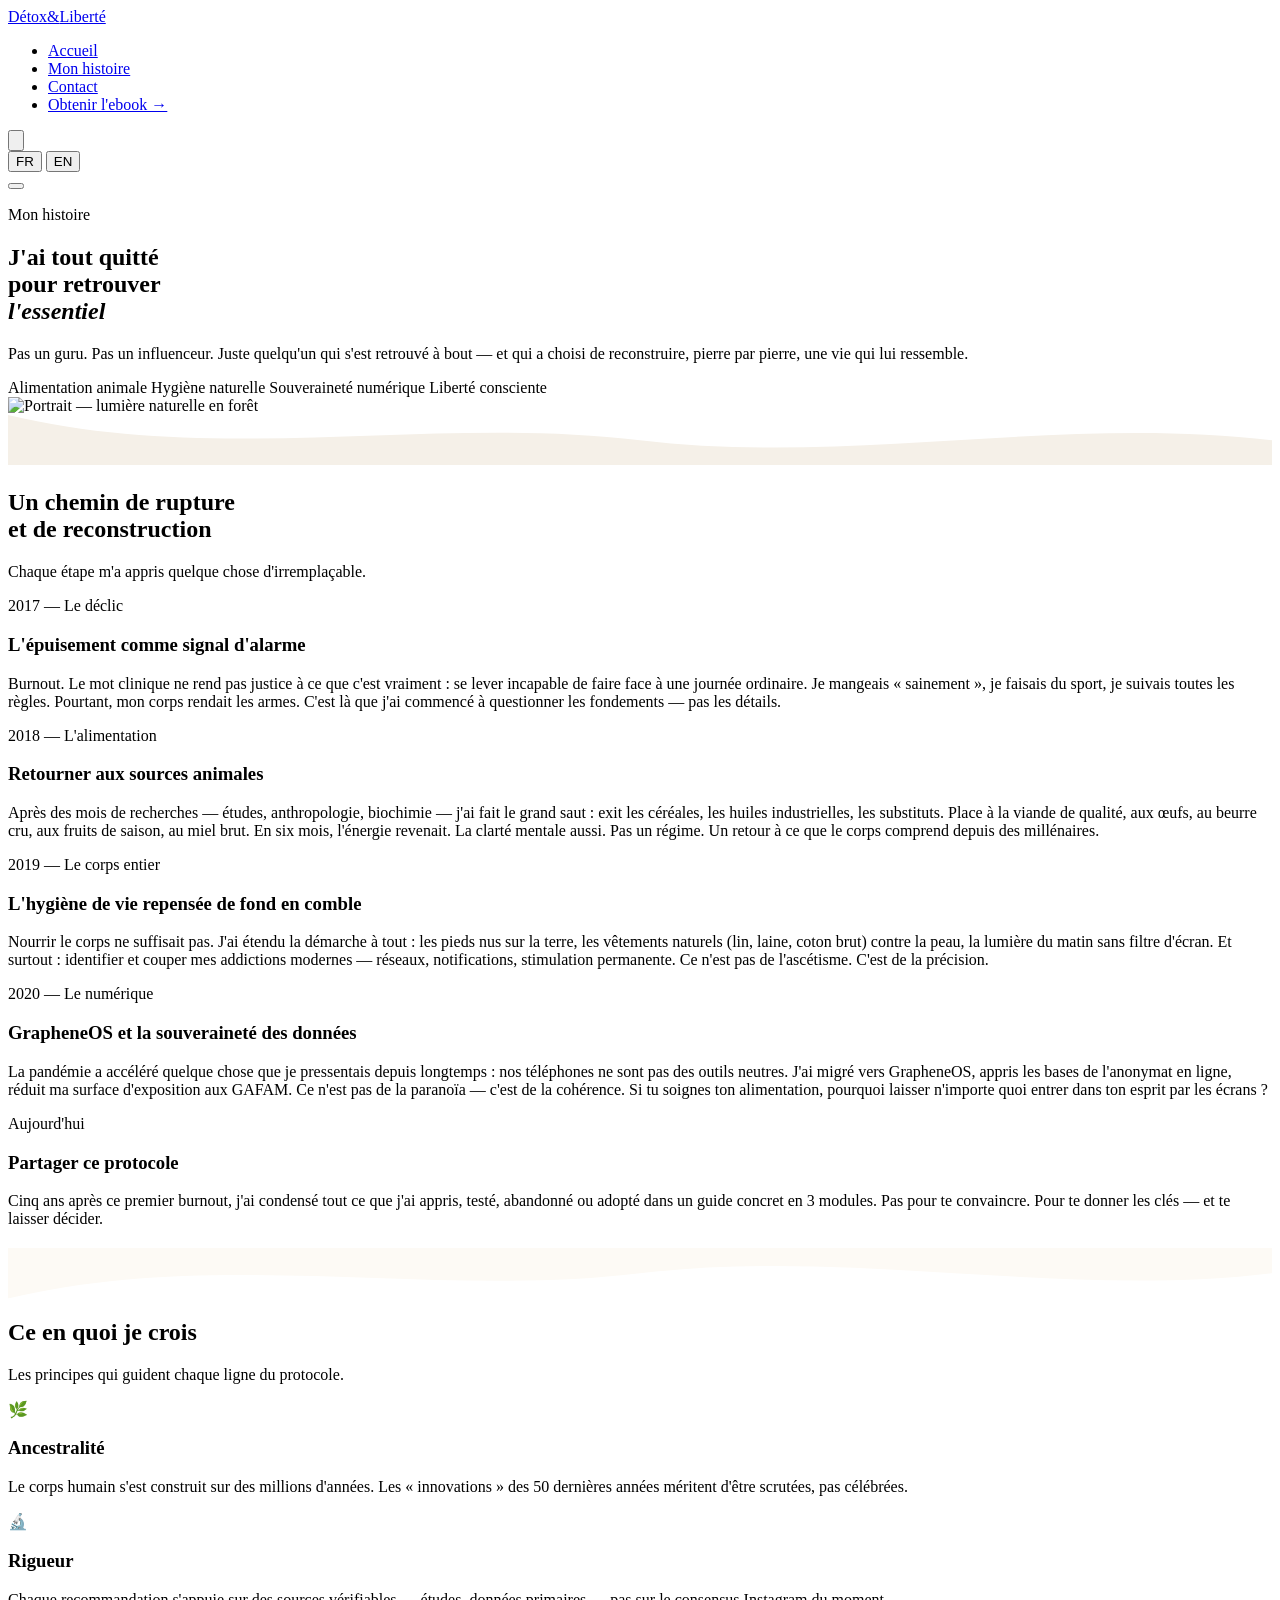
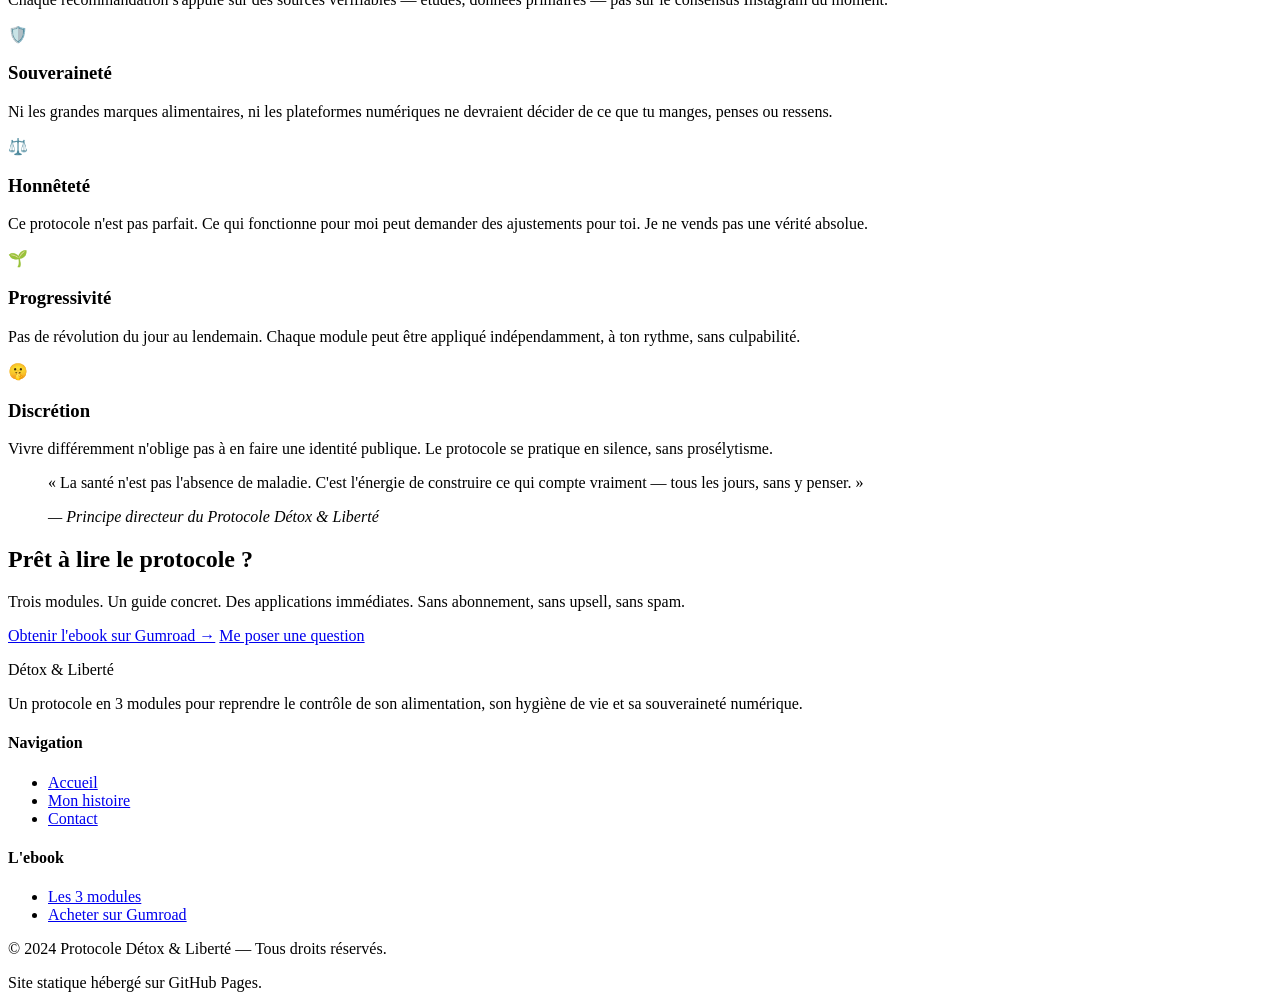
==== about.html @ c4ff533c "Add files via upload" ====
<!DOCTYPE html>
<html lang="fr" data-theme="light">
<head>
  <meta charset="UTF-8" />
  <meta name="viewport" content="width=device-width, initial-scale=1.0" />
  <meta name="description" content="Découvrez mon parcours — de l'épuisement moderne à la liberté naturelle." />
  <title>Mon histoire — Protocole Détox & Liberté</title>
  <link rel="stylesheet" href="css/style.css" />
  <link rel="stylesheet" href="css/about.css" />
  <!-- Prevent flash of wrong theme -->
  <script>
    (function(){
      var t = localStorage.getItem('pdl-theme');
      if (t) document.documentElement.setAttribute('data-theme', t);
    })();
  </script>
</head>
<body>

  <header>
    <nav class="nav" aria-label="Navigation principale">
      <div class="nav__inner">

        <a href="index.html" class="nav__logo">Détox<span>&</span>Liberté</a>

        <ul class="nav__links" role="list">
          <li><a href="index.html" data-fr="Accueil" data-en="Home">Accueil</a></li>
          <li><a href="about.html" class="active" data-fr="Mon histoire" data-en="My story">Mon histoire</a></li>
          <li><a href="contact.html" data-fr="Contact" data-en="Contact">Contact</a></li>
          <li><a href="https://gumroad.com" class="nav__cta" target="_blank" rel="noopener"
                 data-fr="Obtenir l'ebook →" data-en="Get the ebook →">Obtenir l'ebook →</a></li>
        </ul>

        <div class="nav__controls">
          <!-- Theme toggle -->
          <button class="theme-toggle" id="theme-toggle"
                  aria-label="Passer en mode sombre"
                  data-fr-label="Passer en mode sombre" data-en-label="Switch to dark mode">
            <!-- Soleil (affiché en light mode → clic = passer en dark) -->
            <svg class="icon-moon" viewBox="0 0 24 24" fill="none" stroke="currentColor" stroke-width="2" aria-hidden="true">
              <path d="M21 12.79A9 9 0 1 1 11.21 3 7 7 0 0 0 21 12.79z"/>
            </svg>
            <!-- Lune (affiché en dark mode → clic = passer en light) -->
            <svg class="icon-sun" style="display:none" viewBox="0 0 24 24" fill="none" stroke="currentColor" stroke-width="2" aria-hidden="true">
              <circle cx="12" cy="12" r="5"/>
              <line x1="12" y1="1" x2="12" y2="3"/><line x1="12" y1="21" x2="12" y2="23"/>
              <line x1="4.22" y1="4.22" x2="5.64" y2="5.64"/><line x1="18.36" y1="18.36" x2="19.78" y2="19.78"/>
              <line x1="1" y1="12" x2="3" y2="12"/><line x1="21" y1="12" x2="23" y2="12"/>
              <line x1="4.22" y1="19.78" x2="5.64" y2="18.36"/><line x1="18.36" y1="5.64" x2="19.78" y2="4.22"/>
            </svg>
          </button>

          <!-- Lang switcher -->
          <div class="lang-toggle" id="lang-toggle" role="group" aria-label="Langue / Language">
            <button data-lang="fr" class="active">FR</button>
            <button data-lang="en">EN</button>
          </div>

          <!-- Burger -->
          <button class="nav__burger" aria-label="Ouvrir le menu" aria-expanded="false">
            <span></span><span></span><span></span>
          </button>
        </div>

      </div>
    </nav>
  </header>

  <main>

    <!-- HERO -->
    <section class="about-hero">
      <div class="about-hero__inner">
        <div class="about-hero__text">
          <p class="about-hero__eyebrow" data-fr="Mon histoire" data-en="My story">Mon histoire</p>
          <h1 class="about-hero__title">
            <span data-fr="J'ai tout quitté<br>pour retrouver<br><em>l'essentiel</em>"
                  data-en="I left everything<br>to rediscover<br><em>what matters</em>">
              J'ai tout quitté<br>pour retrouver<br><em>l'essentiel</em>
            </span>
          </h1>
          <p class="about-hero__intro"
             data-fr="Pas un guru. Pas un influenceur. Juste quelqu'un qui s'est retrouvé à bout — et qui a choisi de reconstruire, pierre par pierre, une vie qui lui ressemble."
             data-en="Not a guru. Not an influencer. Just someone who hit a wall — and chose to rebuild, piece by piece, a life that actually fits.">
            Pas un guru. Pas un influenceur. Juste quelqu'un qui s'est retrouvé à bout — et qui a choisi de reconstruire, pierre par pierre, une vie qui lui ressemble.
          </p>
          <div class="about-hero__badges">
            <span class="badge" data-fr="Alimentation animale" data-en="Animal-based diet">Alimentation animale</span>
            <span class="badge" data-fr="Hygiène naturelle" data-en="Natural hygiene">Hygiène naturelle</span>
            <span class="badge badge--terre" data-fr="Souveraineté numérique" data-en="Digital sovereignty">Souveraineté numérique</span>
            <span class="badge badge--terre" data-fr="Liberté consciente" data-en="Conscious freedom">Liberté consciente</span>
          </div>
        </div>
        <div class="about-hero__portrait-wrap">
          <div class="about-hero__portrait-bg" aria-hidden="true"></div>
          <img class="about-hero__portrait"
               src="https://images.unsplash.com/photo-1542393545-10f5b85e14fc?w=680&q=80&fit=crop"
               alt="Portrait — lumière naturelle en forêt" loading="eager" />
        </div>
      </div>
    </section>

    <div class="wave-divider" aria-hidden="true">
      <svg viewBox="0 0 1200 48" preserveAspectRatio="none" xmlns="http://www.w3.org/2000/svg">
        <path d="M0,0 C200,48 400,0 600,24 C800,48 1000,0 1200,24 L1200,48 L0,48 Z" fill="#F5F0E8"/>
      </svg>
    </div>

    <!-- TIMELINE -->
    <section class="section about-story">
      <div class="container">
        <div class="about-story__header">
          <h2 data-fr="Un chemin de rupture<br>et de reconstruction" data-en="A path of breaking down<br>and rebuilding">Un chemin de rupture<br>et de reconstruction</h2>
          <p data-fr="Chaque étape m'a appris quelque chose d'irremplaçable." data-en="Every step taught me something irreplaceable.">Chaque étape m'a appris quelque chose d'irremplaçable.</p>
        </div>
        <div class="timeline">

          <article class="timeline__item">
            <div class="timeline__dot"></div>
            <p class="timeline__year" data-fr="2017 — Le déclic" data-en="2017 — The wake-up call">2017 — Le déclic</p>
            <h3 class="timeline__title" data-fr="L'épuisement comme signal d'alarme" data-en="Exhaustion as a warning signal">L'épuisement comme signal d'alarme</h3>
            <p class="timeline__text"
               data-fr="Burnout. Le mot clinique ne rend pas justice à ce que c'est vraiment : se lever incapable de faire face à une journée ordinaire. Je mangeais « sainement », je faisais du sport, je suivais toutes les règles. Pourtant, mon corps rendait les armes. C'est là que j'ai commencé à questionner les fondements — pas les détails."
               data-en="Burnout. The clinical word doesn't capture what it really is: waking up unable to face an ordinary day. I was eating 'healthily', exercising, following all the rules. Yet my body was giving up. That's when I started questioning the foundations — not the details.">
              Burnout. Le mot clinique ne rend pas justice à ce que c'est vraiment : se lever incapable de faire face à une journée ordinaire. Je mangeais « sainement », je faisais du sport, je suivais toutes les règles. Pourtant, mon corps rendait les armes. C'est là que j'ai commencé à questionner les fondements — pas les détails.
            </p>
          </article>

          <article class="timeline__item">
            <div class="timeline__dot"></div>
            <p class="timeline__year" data-fr="2018 — L'alimentation" data-en="2018 — Food">2018 — L'alimentation</p>
            <h3 class="timeline__title" data-fr="Retourner aux sources animales" data-en="Back to animal-based eating">Retourner aux sources animales</h3>
            <p class="timeline__text"
               data-fr="Après des mois de recherches — études, anthropologie, biochimie — j'ai fait le grand saut : exit les céréales, les huiles industrielles, les substituts. Place à la viande de qualité, aux œufs, au beurre cru, aux fruits de saison, au miel brut. En six mois, l'énergie revenait. La clarté mentale aussi. Pas un régime. Un retour à ce que le corps comprend depuis des millénaires."
               data-en="After months of research — studies, anthropology, biochemistry — I took the plunge: out went grains, industrial oils, and substitutes. In came quality meat, eggs, raw butter, seasonal fruit, and raw honey. Within six months, energy returned. Mental clarity too. Not a diet. A return to what the body has understood for millennia.">
              Après des mois de recherches — études, anthropologie, biochimie — j'ai fait le grand saut : exit les céréales, les huiles industrielles, les substituts. Place à la viande de qualité, aux œufs, au beurre cru, aux fruits de saison, au miel brut. En six mois, l'énergie revenait. La clarté mentale aussi. Pas un régime. Un retour à ce que le corps comprend depuis des millénaires.
            </p>
          </article>

          <article class="timeline__item">
            <div class="timeline__dot"></div>
            <p class="timeline__year" data-fr="2019 — Le corps entier" data-en="2019 — The whole body">2019 — Le corps entier</p>
            <h3 class="timeline__title" data-fr="L'hygiène de vie repensée de fond en comble" data-en="Lifestyle hygiene redesigned from scratch">L'hygiène de vie repensée de fond en comble</h3>
            <p class="timeline__text"
               data-fr="Nourrir le corps ne suffisait pas. J'ai étendu la démarche à tout : les pieds nus sur la terre, les vêtements naturels (lin, laine, coton brut) contre la peau, la lumière du matin sans filtre d'écran. Et surtout : identifier et couper mes addictions modernes — réseaux, notifications, stimulation permanente. Ce n'est pas de l'ascétisme. C'est de la précision."
               data-en="Feeding the body wasn't enough. I extended the approach to everything: bare feet on the earth, natural fabrics (linen, wool, raw cotton) against the skin, morning light without a screen filter. And above all: identifying and cutting my modern addictions — social media, notifications, constant stimulation. This isn't asceticism. It's precision.">
              Nourrir le corps ne suffisait pas. J'ai étendu la démarche à tout : les pieds nus sur la terre, les vêtements naturels (lin, laine, coton brut) contre la peau, la lumière du matin sans filtre d'écran. Et surtout : identifier et couper mes addictions modernes — réseaux, notifications, stimulation permanente. Ce n'est pas de l'ascétisme. C'est de la précision.
            </p>
          </article>

          <article class="timeline__item">
            <div class="timeline__dot"></div>
            <p class="timeline__year" data-fr="2020 — Le numérique" data-en="2020 — The digital">2020 — Le numérique</p>
            <h3 class="timeline__title" data-fr="GrapheneOS et la souveraineté des données" data-en="GrapheneOS and data sovereignty">GrapheneOS et la souveraineté des données</h3>
            <p class="timeline__text"
               data-fr="La pandémie a accéléré quelque chose que je pressentais depuis longtemps : nos téléphones ne sont pas des outils neutres. J'ai migré vers GrapheneOS, appris les bases de l'anonymat en ligne, réduit ma surface d'exposition aux GAFAM. Ce n'est pas de la paranoïa — c'est de la cohérence. Si tu soignes ton alimentation, pourquoi laisser n'importe quoi entrer dans ton esprit par les écrans ?"
               data-en="The pandemic accelerated something I'd sensed for a long time: our phones are not neutral tools. I migrated to GrapheneOS, learned the basics of online anonymity, and reduced my exposure to Big Tech. This isn't paranoia — it's consistency. If you care about what you eat, why let anything into your mind through screens?">
              La pandémie a accéléré quelque chose que je pressentais depuis longtemps : nos téléphones ne sont pas des outils neutres. J'ai migré vers GrapheneOS, appris les bases de l'anonymat en ligne, réduit ma surface d'exposition aux GAFAM. Ce n'est pas de la paranoïa — c'est de la cohérence. Si tu soignes ton alimentation, pourquoi laisser n'importe quoi entrer dans ton esprit par les écrans ?
            </p>
          </article>

          <article class="timeline__item">
            <div class="timeline__dot timeline__dot--filled"></div>
            <p class="timeline__year" data-fr="Aujourd'hui" data-en="Today">Aujourd'hui</p>
            <h3 class="timeline__title" data-fr="Partager ce protocole" data-en="Sharing the protocol">Partager ce protocole</h3>
            <p class="timeline__text"
               data-fr="Cinq ans après ce premier burnout, j'ai condensé tout ce que j'ai appris, testé, abandonné ou adopté dans un guide concret en 3 modules. Pas pour te convaincre. Pour te donner les clés — et te laisser décider."
               data-en="Five years after that first burnout, I've condensed everything I've learned, tested, dropped or adopted into a concrete 3-module guide. Not to convince you. To give you the keys — and let you decide.">
              Cinq ans après ce premier burnout, j'ai condensé tout ce que j'ai appris, testé, abandonné ou adopté dans un guide concret en 3 modules. Pas pour te convaincre. Pour te donner les clés — et te laisser décider.
            </p>
          </article>

        </div>
      </div>
    </section>

    <div class="wave-divider" aria-hidden="true" style="transform:scaleY(-1)">
      <svg viewBox="0 0 1200 48" preserveAspectRatio="none" xmlns="http://www.w3.org/2000/svg">
        <path d="M0,0 C200,48 400,0 600,24 C800,48 1000,0 1200,24 L1200,48 L0,48 Z" fill="#FDFAF5"/>
      </svg>
    </div>

    <!-- VALEURS -->
    <section class="section about-values">
      <div class="container">
        <div class="about-values__header">
          <h2 data-fr="Ce en quoi je crois" data-en="What I believe in">Ce en quoi je crois</h2>
          <p data-fr="Les principes qui guident chaque ligne du protocole." data-en="The principles behind every line of the protocol.">Les principes qui guident chaque ligne du protocole.</p>
        </div>
        <div class="values-grid">
          <article class="value-card">
            <span class="value-card__icon" aria-hidden="true">🌿</span>
            <h3 class="value-card__title" data-fr="Ancestralité" data-en="Ancestral roots">Ancestralité</h3>
            <p class="value-card__text" data-fr="Le corps humain s'est construit sur des millions d'années. Les « innovations » des 50 dernières années méritent d'être scrutées, pas célébrées." data-en="The human body was built over millions of years. The 'innovations' of the last 50 deserve scrutiny, not celebration.">Le corps humain s'est construit sur des millions d'années. Les « innovations » des 50 dernières années méritent d'être scrutées, pas célébrées.</p>
          </article>
          <article class="value-card">
            <span class="value-card__icon" aria-hidden="true">🔬</span>
            <h3 class="value-card__title" data-fr="Rigueur" data-en="Rigour">Rigueur</h3>
            <p class="value-card__text" data-fr="Chaque recommandation s'appuie sur des sources vérifiables — études, données primaires — pas sur le consensus Instagram du moment." data-en="Every recommendation is backed by verifiable sources — studies, primary data — not the current Instagram consensus.">Chaque recommandation s'appuie sur des sources vérifiables — études, données primaires — pas sur le consensus Instagram du moment.</p>
          </article>
          <article class="value-card">
            <span class="value-card__icon" aria-hidden="true">🛡️</span>
            <h3 class="value-card__title" data-fr="Souveraineté" data-en="Sovereignty">Souveraineté</h3>
            <p class="value-card__text" data-fr="Ni les grandes marques alimentaires, ni les plateformes numériques ne devraient décider de ce que tu manges, penses ou ressens." data-en="Neither food corporations nor digital platforms should decide what you eat, think, or feel.">Ni les grandes marques alimentaires, ni les plateformes numériques ne devraient décider de ce que tu manges, penses ou ressens.</p>
          </article>
          <article class="value-card">
            <span class="value-card__icon" aria-hidden="true">⚖️</span>
            <h3 class="value-card__title" data-fr="Honnêteté" data-en="Honesty">Honnêteté</h3>
            <p class="value-card__text" data-fr="Ce protocole n'est pas parfait. Ce qui fonctionne pour moi peut demander des ajustements pour toi. Je ne vends pas une vérité absolue." data-en="This protocol isn't perfect. What works for me may need adjustment for you. I'm not selling absolute truth.">Ce protocole n'est pas parfait. Ce qui fonctionne pour moi peut demander des ajustements pour toi. Je ne vends pas une vérité absolue.</p>
          </article>
          <article class="value-card">
            <span class="value-card__icon" aria-hidden="true">🌱</span>
            <h3 class="value-card__title" data-fr="Progressivité" data-en="Gradualness">Progressivité</h3>
            <p class="value-card__text" data-fr="Pas de révolution du jour au lendemain. Chaque module peut être appliqué indépendamment, à ton rythme, sans culpabilité." data-en="No overnight revolution. Each module can be applied independently, at your own pace, without guilt.">Pas de révolution du jour au lendemain. Chaque module peut être appliqué indépendamment, à ton rythme, sans culpabilité.</p>
          </article>
          <article class="value-card">
            <span class="value-card__icon" aria-hidden="true">🤫</span>
            <h3 class="value-card__title" data-fr="Discrétion" data-en="Discretion">Discrétion</h3>
            <p class="value-card__text" data-fr="Vivre différemment n'oblige pas à en faire une identité publique. Le protocole se pratique en silence, sans prosélytisme." data-en="Living differently doesn't require making it a public identity. The protocol is practised quietly, without proselytising.">Vivre différemment n'oblige pas à en faire une identité publique. Le protocole se pratique en silence, sans prosélytisme.</p>
          </article>
        </div>
      </div>
    </section>

    <!-- CITATION -->
    <section class="about-quote" aria-label="Citation">
      <blockquote>
        <p data-fr="« La santé n'est pas l'absence de maladie. C'est l'énergie de construire ce qui compte vraiment — tous les jours, sans y penser. »"
           data-en="&ldquo;Health is not the absence of disease. It is the energy to build what truly matters — every day, without having to think about it.&rdquo;">
          « La santé n'est pas l'absence de maladie. C'est l'énergie de construire ce qui compte vraiment — tous les jours, sans y penser. »
        </p>
        <cite data-fr="— Principe directeur du Protocole Détox &amp; Liberté"
              data-en="— Guiding principle of the Détox &amp; Liberté Protocol">
          — Principe directeur du Protocole Détox &amp; Liberté
        </cite>
      </blockquote>
    </section>

    <!-- CTA -->
    <section class="section about-cta">
      <div class="container">
        <h2 data-fr="Prêt à lire le protocole&nbsp;?" data-en="Ready to read the protocol?">Prêt à lire le protocole&nbsp;?</h2>
        <p data-fr="Trois modules. Un guide concret. Des applications immédiates. Sans abonnement, sans upsell, sans spam."
           data-en="Three modules. A concrete guide. Immediate applications. No subscription, no upsell, no spam.">
          Trois modules. Un guide concret. Des applications immédiates. Sans abonnement, sans upsell, sans spam.
        </p>
        <div class="about-cta__btns">
          <a href="https://gumroad.com" class="btn btn--primary" target="_blank" rel="noopener"
             data-fr="Obtenir l'ebook sur Gumroad →" data-en="Get the ebook on Gumroad →">Obtenir l'ebook sur Gumroad →</a>
          <a href="contact.html" class="btn btn--secondary"
             data-fr="Me poser une question" data-en="Ask me a question">Me poser une question</a>
        </div>
      </div>
    </section>

  </main>

  <footer class="footer" aria-label="Pied de page">
    <div class="footer__inner">
      <div>
        <p class="footer__logo">Détox &amp; Liberté</p>
        <p class="footer__tagline"
           data-fr="Un protocole en 3 modules pour reprendre le contrôle de son alimentation, son hygiène de vie et sa souveraineté numérique."
           data-en="A 3-module protocol to take back control of your diet, lifestyle, and digital sovereignty.">
          Un protocole en 3 modules pour reprendre le contrôle de son alimentation, son hygiène de vie et sa souveraineté numérique.
        </p>
      </div>
      <div class="footer__col">
        <h4 data-fr="Navigation" data-en="Navigation">Navigation</h4>
        <ul>
          <li><a href="index.html" data-fr="Accueil" data-en="Home">Accueil</a></li>
          <li><a href="about.html" data-fr="Mon histoire" data-en="My story">Mon histoire</a></li>
          <li><a href="contact.html" data-fr="Contact" data-en="Contact">Contact</a></li>
        </ul>
      </div>
      <div class="footer__col">
        <h4 data-fr="L'ebook" data-en="The ebook">L'ebook</h4>
        <ul>
          <li><a href="index.html#modules" data-fr="Les 3 modules" data-en="The 3 modules">Les 3 modules</a></li>
          <li><a href="https://gumroad.com" target="_blank" rel="noopener"
                 data-fr="Acheter sur Gumroad" data-en="Buy on Gumroad">Acheter sur Gumroad</a></li>
        </ul>
      </div>
    </div>
    <div class="footer__bottom">
      <p data-fr="© 2024 Protocole Détox &amp; Liberté — Tous droits réservés."
         data-en="© 2024 Protocole Détox &amp; Liberté — All rights reserved.">
        © 2024 Protocole Détox &amp; Liberté — Tous droits réservés.
      </p>
      <p data-fr="Site statique hébergé sur GitHub Pages." data-en="Static site hosted on GitHub Pages.">Site statique hébergé sur GitHub Pages.</p>
    </div>
  </footer>

  <script src="js/main.js"></script>
</body>
</html>
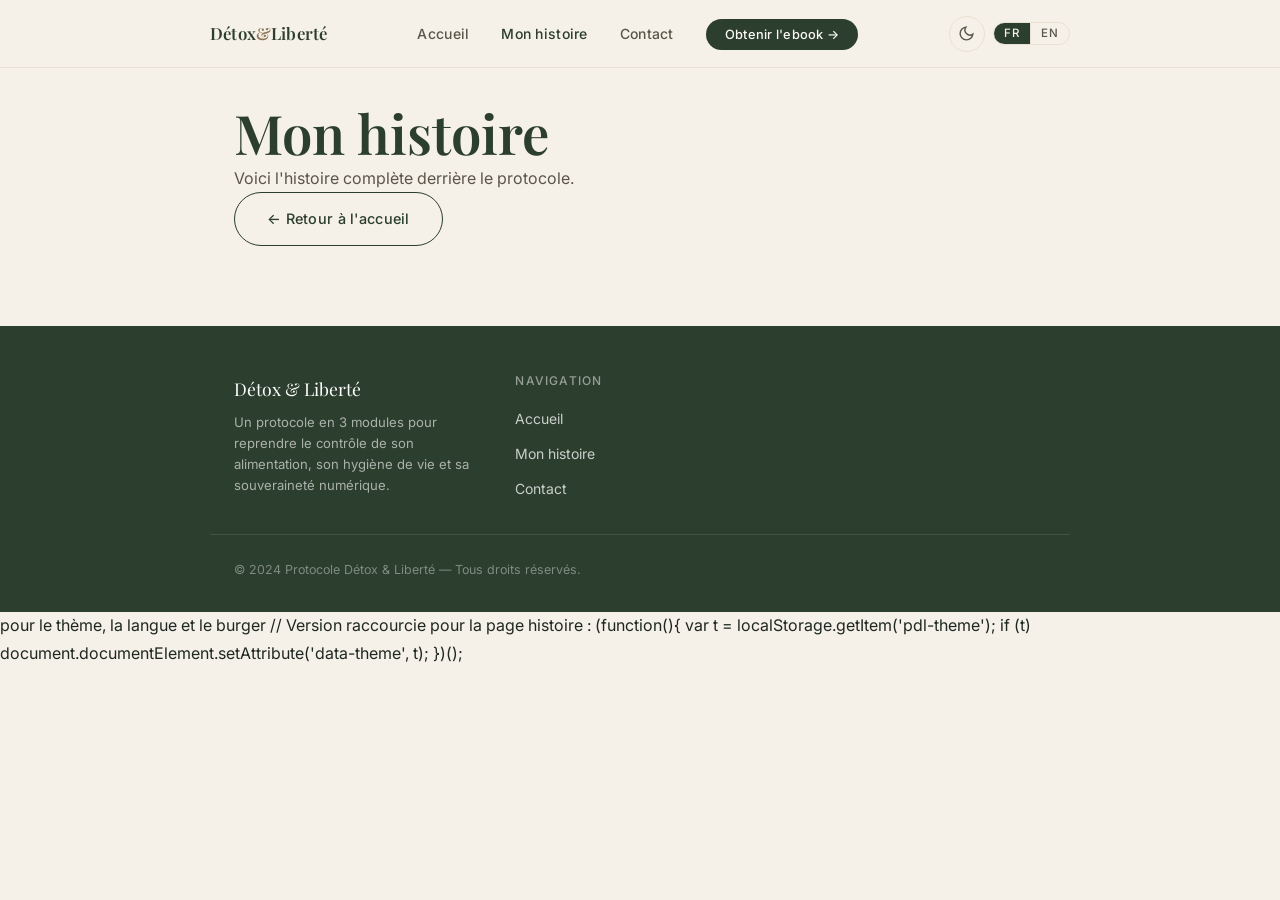
==== commit 876a4dd8: "about.html" ====
--- a/about.html
+++ b/about.html
@@ -3,265 +3,68 @@
 <head>
   <meta charset="UTF-8" />
   <meta name="viewport" content="width=device-width, initial-scale=1.0" />
-  <meta name="description" content="Découvrez mon parcours — de l'épuisement moderne à la liberté naturelle." />
+  <meta name="description" content="L'histoire personnelle derrière le protocole Détox & Liberté." />
   <title>Mon histoire — Protocole Détox & Liberté</title>
-  <link rel="stylesheet" href="css/style.css" />
-  <link rel="stylesheet" href="css/about.css" />
-  <!-- Prevent flash of wrong theme -->
-  <script>
-    (function(){
-      var t = localStorage.getItem('pdl-theme');
-      if (t) document.documentElement.setAttribute('data-theme', t);
-    })();
-  </script>
+  <link rel="stylesheet" href="style.css" />
 </head>
 <body>
-
   <header>
     <nav class="nav" aria-label="Navigation principale">
       <div class="nav__inner">
-
         <a href="index.html" class="nav__logo">Détox<span>&</span>Liberté</a>
-
         <ul class="nav__links" role="list">
           <li><a href="index.html" data-fr="Accueil" data-en="Home">Accueil</a></li>
           <li><a href="about.html" class="active" data-fr="Mon histoire" data-en="My story">Mon histoire</a></li>
           <li><a href="contact.html" data-fr="Contact" data-en="Contact">Contact</a></li>
-          <li><a href="https://gumroad.com" class="nav__cta" target="_blank" rel="noopener"
-                 data-fr="Obtenir l'ebook →" data-en="Get the ebook →">Obtenir l'ebook →</a></li>
+          <li>
+            <a href="https://gumroad.com" class="nav__cta" target="_blank" rel="noopener"
+               data-fr="Obtenir l'ebook →" data-en="Get the ebook →">Obtenir l'ebook →</a>
+          </li>
         </ul>
-
         <div class="nav__controls">
-          <!-- Theme toggle -->
-          <button class="theme-toggle" id="theme-toggle"
-                  aria-label="Passer en mode sombre"
-                  data-fr-label="Passer en mode sombre" data-en-label="Switch to dark mode">
-            <!-- Soleil (affiché en light mode → clic = passer en dark) -->
+          <button class="theme-toggle" id="theme-toggle" aria-label="Passer en mode sombre">
             <svg class="icon-moon" viewBox="0 0 24 24" fill="none" stroke="currentColor" stroke-width="2" aria-hidden="true">
               <path d="M21 12.79A9 9 0 1 1 11.21 3 7 7 0 0 0 21 12.79z"/>
             </svg>
-            <!-- Lune (affiché en dark mode → clic = passer en light) -->
             <svg class="icon-sun" style="display:none" viewBox="0 0 24 24" fill="none" stroke="currentColor" stroke-width="2" aria-hidden="true">
               <circle cx="12" cy="12" r="5"/>
-              <line x1="12" y1="1" x2="12" y2="3"/><line x1="12" y1="21" x2="12" y2="23"/>
-              <line x1="4.22" y1="4.22" x2="5.64" y2="5.64"/><line x1="18.36" y1="18.36" x2="19.78" y2="19.78"/>
-              <line x1="1" y1="12" x2="3" y2="12"/><line x1="21" y1="12" x2="23" y2="12"/>
-              <line x1="4.22" y1="19.78" x2="5.64" y2="18.36"/><line x1="18.36" y1="5.64" x2="19.78" y2="4.22"/>
+              <line x1="12" y1="1"    x2="12" y2="3"/>
+              <line x1="12" y1="21"   x2="12" y2="23"/>
+              <line x1="4.22" y1="4.22"   x2="5.64" y2="5.64"/>
+              <line x1="18.36" y1="18.36" x2="19.78" y2="19.78"/>
+              <line x1="1"  y1="12" x2="3"  y2="12"/>
+              <line x1="21" y1="12" x2="23" y2="12"/>
+              <line x1="4.22"  y1="19.78" x2="5.64"  y2="18.36"/>
+              <line x1="18.36" y1="5.64"  x2="19.78" y2="4.22"/>
             </svg>
           </button>
-
-          <!-- Lang switcher -->
           <div class="lang-toggle" id="lang-toggle" role="group" aria-label="Langue / Language">
             <button data-lang="fr" class="active">FR</button>
             <button data-lang="en">EN</button>
           </div>
-
-          <!-- Burger -->
           <button class="nav__burger" aria-label="Ouvrir le menu" aria-expanded="false">
             <span></span><span></span><span></span>
           </button>
         </div>
-
       </div>
     </nav>
   </header>
-
   <main>
-
-    <!-- HERO -->
-    <section class="about-hero">
-      <div class="about-hero__inner">
-        <div class="about-hero__text">
-          <p class="about-hero__eyebrow" data-fr="Mon histoire" data-en="My story">Mon histoire</p>
-          <h1 class="about-hero__title">
-            <span data-fr="J'ai tout quitté<br>pour retrouver<br><em>l'essentiel</em>"
-                  data-en="I left everything<br>to rediscover<br><em>what matters</em>">
-              J'ai tout quitté<br>pour retrouver<br><em>l'essentiel</em>
-            </span>
-          </h1>
-          <p class="about-hero__intro"
-             data-fr="Pas un guru. Pas un influenceur. Juste quelqu'un qui s'est retrouvé à bout — et qui a choisi de reconstruire, pierre par pierre, une vie qui lui ressemble."
-             data-en="Not a guru. Not an influencer. Just someone who hit a wall — and chose to rebuild, piece by piece, a life that actually fits.">
-            Pas un guru. Pas un influenceur. Juste quelqu'un qui s'est retrouvé à bout — et qui a choisi de reconstruire, pierre par pierre, une vie qui lui ressemble.
-          </p>
-          <div class="about-hero__badges">
-            <span class="badge" data-fr="Alimentation animale" data-en="Animal-based diet">Alimentation animale</span>
-            <span class="badge" data-fr="Hygiène naturelle" data-en="Natural hygiene">Hygiène naturelle</span>
-            <span class="badge badge--terre" data-fr="Souveraineté numérique" data-en="Digital sovereignty">Souveraineté numérique</span>
-            <span class="badge badge--terre" data-fr="Liberté consciente" data-en="Conscious freedom">Liberté consciente</span>
-          </div>
-        </div>
-        <div class="about-hero__portrait-wrap">
-          <div class="about-hero__portrait-bg" aria-hidden="true"></div>
-          <img class="about-hero__portrait"
-               src="https://images.unsplash.com/photo-1542393545-10f5b85e14fc?w=680&q=80&fit=crop"
-               alt="Portrait — lumière naturelle en forêt" loading="eager" />
-        </div>
+    <section class="section" style="padding-top: calc(var(--nav-h) + 2rem);">
+      <div class="container">
+        <h1 data-fr="Mon histoire" data-en="My story">Mon histoire</h1>
+        <p data-fr="Voici l'histoire complète derrière le protocole." data-en="Here is the full story behind the protocol.">
+           Voici l'histoire complète derrière le protocole.
+        </p>
+        <a href="index.html" class="btn btn--secondary">← Retour à l'accueil</a>
       </div>
     </section>
-
-    <div class="wave-divider" aria-hidden="true">
-      <svg viewBox="0 0 1200 48" preserveAspectRatio="none" xmlns="http://www.w3.org/2000/svg">
-        <path d="M0,0 C200,48 400,0 600,24 C800,48 1000,0 1200,24 L1200,48 L0,48 Z" fill="#F5F0E8"/>
-      </svg>
-    </div>
-
-    <!-- TIMELINE -->
-    <section class="section about-story">
-      <div class="container">
-        <div class="about-story__header">
-          <h2 data-fr="Un chemin de rupture<br>et de reconstruction" data-en="A path of breaking down<br>and rebuilding">Un chemin de rupture<br>et de reconstruction</h2>
-          <p data-fr="Chaque étape m'a appris quelque chose d'irremplaçable." data-en="Every step taught me something irreplaceable.">Chaque étape m'a appris quelque chose d'irremplaçable.</p>
-        </div>
-        <div class="timeline">
-
-          <article class="timeline__item">
-            <div class="timeline__dot"></div>
-            <p class="timeline__year" data-fr="2017 — Le déclic" data-en="2017 — The wake-up call">2017 — Le déclic</p>
-            <h3 class="timeline__title" data-fr="L'épuisement comme signal d'alarme" data-en="Exhaustion as a warning signal">L'épuisement comme signal d'alarme</h3>
-            <p class="timeline__text"
-               data-fr="Burnout. Le mot clinique ne rend pas justice à ce que c'est vraiment : se lever incapable de faire face à une journée ordinaire. Je mangeais « sainement », je faisais du sport, je suivais toutes les règles. Pourtant, mon corps rendait les armes. C'est là que j'ai commencé à questionner les fondements — pas les détails."
-               data-en="Burnout. The clinical word doesn't capture what it really is: waking up unable to face an ordinary day. I was eating 'healthily', exercising, following all the rules. Yet my body was giving up. That's when I started questioning the foundations — not the details.">
-              Burnout. Le mot clinique ne rend pas justice à ce que c'est vraiment : se lever incapable de faire face à une journée ordinaire. Je mangeais « sainement », je faisais du sport, je suivais toutes les règles. Pourtant, mon corps rendait les armes. C'est là que j'ai commencé à questionner les fondements — pas les détails.
-            </p>
-          </article>
-
-          <article class="timeline__item">
-            <div class="timeline__dot"></div>
-            <p class="timeline__year" data-fr="2018 — L'alimentation" data-en="2018 — Food">2018 — L'alimentation</p>
-            <h3 class="timeline__title" data-fr="Retourner aux sources animales" data-en="Back to animal-based eating">Retourner aux sources animales</h3>
-            <p class="timeline__text"
-               data-fr="Après des mois de recherches — études, anthropologie, biochimie — j'ai fait le grand saut : exit les céréales, les huiles industrielles, les substituts. Place à la viande de qualité, aux œufs, au beurre cru, aux fruits de saison, au miel brut. En six mois, l'énergie revenait. La clarté mentale aussi. Pas un régime. Un retour à ce que le corps comprend depuis des millénaires."
-               data-en="After months of research — studies, anthropology, biochemistry — I took the plunge: out went grains, industrial oils, and substitutes. In came quality meat, eggs, raw butter, seasonal fruit, and raw honey. Within six months, energy returned. Mental clarity too. Not a diet. A return to what the body has understood for millennia.">
-              Après des mois de recherches — études, anthropologie, biochimie — j'ai fait le grand saut : exit les céréales, les huiles industrielles, les substituts. Place à la viande de qualité, aux œufs, au beurre cru, aux fruits de saison, au miel brut. En six mois, l'énergie revenait. La clarté mentale aussi. Pas un régime. Un retour à ce que le corps comprend depuis des millénaires.
-            </p>
-          </article>
-
-          <article class="timeline__item">
-            <div class="timeline__dot"></div>
-            <p class="timeline__year" data-fr="2019 — Le corps entier" data-en="2019 — The whole body">2019 — Le corps entier</p>
-            <h3 class="timeline__title" data-fr="L'hygiène de vie repensée de fond en comble" data-en="Lifestyle hygiene redesigned from scratch">L'hygiène de vie repensée de fond en comble</h3>
-            <p class="timeline__text"
-               data-fr="Nourrir le corps ne suffisait pas. J'ai étendu la démarche à tout : les pieds nus sur la terre, les vêtements naturels (lin, laine, coton brut) contre la peau, la lumière du matin sans filtre d'écran. Et surtout : identifier et couper mes addictions modernes — réseaux, notifications, stimulation permanente. Ce n'est pas de l'ascétisme. C'est de la précision."
-               data-en="Feeding the body wasn't enough. I extended the approach to everything: bare feet on the earth, natural fabrics (linen, wool, raw cotton) against the skin, morning light without a screen filter. And above all: identifying and cutting my modern addictions — social media, notifications, constant stimulation. This isn't asceticism. It's precision.">
-              Nourrir le corps ne suffisait pas. J'ai étendu la démarche à tout : les pieds nus sur la terre, les vêtements naturels (lin, laine, coton brut) contre la peau, la lumière du matin sans filtre d'écran. Et surtout : identifier et couper mes addictions modernes — réseaux, notifications, stimulation permanente. Ce n'est pas de l'ascétisme. C'est de la précision.
-            </p>
-          </article>
-
-          <article class="timeline__item">
-            <div class="timeline__dot"></div>
-            <p class="timeline__year" data-fr="2020 — Le numérique" data-en="2020 — The digital">2020 — Le numérique</p>
-            <h3 class="timeline__title" data-fr="GrapheneOS et la souveraineté des données" data-en="GrapheneOS and data sovereignty">GrapheneOS et la souveraineté des données</h3>
-            <p class="timeline__text"
-               data-fr="La pandémie a accéléré quelque chose que je pressentais depuis longtemps : nos téléphones ne sont pas des outils neutres. J'ai migré vers GrapheneOS, appris les bases de l'anonymat en ligne, réduit ma surface d'exposition aux GAFAM. Ce n'est pas de la paranoïa — c'est de la cohérence. Si tu soignes ton alimentation, pourquoi laisser n'importe quoi entrer dans ton esprit par les écrans ?"
-               data-en="The pandemic accelerated something I'd sensed for a long time: our phones are not neutral tools. I migrated to GrapheneOS, learned the basics of online anonymity, and reduced my exposure to Big Tech. This isn't paranoia — it's consistency. If you care about what you eat, why let anything into your mind through screens?">
-              La pandémie a accéléré quelque chose que je pressentais depuis longtemps : nos téléphones ne sont pas des outils neutres. J'ai migré vers GrapheneOS, appris les bases de l'anonymat en ligne, réduit ma surface d'exposition aux GAFAM. Ce n'est pas de la paranoïa — c'est de la cohérence. Si tu soignes ton alimentation, pourquoi laisser n'importe quoi entrer dans ton esprit par les écrans ?
-            </p>
-          </article>
-
-          <article class="timeline__item">
-            <div class="timeline__dot timeline__dot--filled"></div>
-            <p class="timeline__year" data-fr="Aujourd'hui" data-en="Today">Aujourd'hui</p>
-            <h3 class="timeline__title" data-fr="Partager ce protocole" data-en="Sharing the protocol">Partager ce protocole</h3>
-            <p class="timeline__text"
-               data-fr="Cinq ans après ce premier burnout, j'ai condensé tout ce que j'ai appris, testé, abandonné ou adopté dans un guide concret en 3 modules. Pas pour te convaincre. Pour te donner les clés — et te laisser décider."
-               data-en="Five years after that first burnout, I've condensed everything I've learned, tested, dropped or adopted into a concrete 3-module guide. Not to convince you. To give you the keys — and let you decide.">
-              Cinq ans après ce premier burnout, j'ai condensé tout ce que j'ai appris, testé, abandonné ou adopté dans un guide concret en 3 modules. Pas pour te convaincre. Pour te donner les clés — et te laisser décider.
-            </p>
-          </article>
-
-        </div>
-      </div>
-    </section>
-
-    <div class="wave-divider" aria-hidden="true" style="transform:scaleY(-1)">
-      <svg viewBox="0 0 1200 48" preserveAspectRatio="none" xmlns="http://www.w3.org/2000/svg">
-        <path d="M0,0 C200,48 400,0 600,24 C800,48 1000,0 1200,24 L1200,48 L0,48 Z" fill="#FDFAF5"/>
-      </svg>
-    </div>
-
-    <!-- VALEURS -->
-    <section class="section about-values">
-      <div class="container">
-        <div class="about-values__header">
-          <h2 data-fr="Ce en quoi je crois" data-en="What I believe in">Ce en quoi je crois</h2>
-          <p data-fr="Les principes qui guident chaque ligne du protocole." data-en="The principles behind every line of the protocol.">Les principes qui guident chaque ligne du protocole.</p>
-        </div>
-        <div class="values-grid">
-          <article class="value-card">
-            <span class="value-card__icon" aria-hidden="true">🌿</span>
-            <h3 class="value-card__title" data-fr="Ancestralité" data-en="Ancestral roots">Ancestralité</h3>
-            <p class="value-card__text" data-fr="Le corps humain s'est construit sur des millions d'années. Les « innovations » des 50 dernières années méritent d'être scrutées, pas célébrées." data-en="The human body was built over millions of years. The 'innovations' of the last 50 deserve scrutiny, not celebration.">Le corps humain s'est construit sur des millions d'années. Les « innovations » des 50 dernières années méritent d'être scrutées, pas célébrées.</p>
-          </article>
-          <article class="value-card">
-            <span class="value-card__icon" aria-hidden="true">🔬</span>
-            <h3 class="value-card__title" data-fr="Rigueur" data-en="Rigour">Rigueur</h3>
-            <p class="value-card__text" data-fr="Chaque recommandation s'appuie sur des sources vérifiables — études, données primaires — pas sur le consensus Instagram du moment." data-en="Every recommendation is backed by verifiable sources — studies, primary data — not the current Instagram consensus.">Chaque recommandation s'appuie sur des sources vérifiables — études, données primaires — pas sur le consensus Instagram du moment.</p>
-          </article>
-          <article class="value-card">
-            <span class="value-card__icon" aria-hidden="true">🛡️</span>
-            <h3 class="value-card__title" data-fr="Souveraineté" data-en="Sovereignty">Souveraineté</h3>
-            <p class="value-card__text" data-fr="Ni les grandes marques alimentaires, ni les plateformes numériques ne devraient décider de ce que tu manges, penses ou ressens." data-en="Neither food corporations nor digital platforms should decide what you eat, think, or feel.">Ni les grandes marques alimentaires, ni les plateformes numériques ne devraient décider de ce que tu manges, penses ou ressens.</p>
-          </article>
-          <article class="value-card">
-            <span class="value-card__icon" aria-hidden="true">⚖️</span>
-            <h3 class="value-card__title" data-fr="Honnêteté" data-en="Honesty">Honnêteté</h3>
-            <p class="value-card__text" data-fr="Ce protocole n'est pas parfait. Ce qui fonctionne pour moi peut demander des ajustements pour toi. Je ne vends pas une vérité absolue." data-en="This protocol isn't perfect. What works for me may need adjustment for you. I'm not selling absolute truth.">Ce protocole n'est pas parfait. Ce qui fonctionne pour moi peut demander des ajustements pour toi. Je ne vends pas une vérité absolue.</p>
-          </article>
-          <article class="value-card">
-            <span class="value-card__icon" aria-hidden="true">🌱</span>
-            <h3 class="value-card__title" data-fr="Progressivité" data-en="Gradualness">Progressivité</h3>
-            <p class="value-card__text" data-fr="Pas de révolution du jour au lendemain. Chaque module peut être appliqué indépendamment, à ton rythme, sans culpabilité." data-en="No overnight revolution. Each module can be applied independently, at your own pace, without guilt.">Pas de révolution du jour au lendemain. Chaque module peut être appliqué indépendamment, à ton rythme, sans culpabilité.</p>
-          </article>
-          <article class="value-card">
-            <span class="value-card__icon" aria-hidden="true">🤫</span>
-            <h3 class="value-card__title" data-fr="Discrétion" data-en="Discretion">Discrétion</h3>
-            <p class="value-card__text" data-fr="Vivre différemment n'oblige pas à en faire une identité publique. Le protocole se pratique en silence, sans prosélytisme." data-en="Living differently doesn't require making it a public identity. The protocol is practised quietly, without proselytising.">Vivre différemment n'oblige pas à en faire une identité publique. Le protocole se pratique en silence, sans prosélytisme.</p>
-          </article>
-        </div>
-      </div>
-    </section>
-
-    <!-- CITATION -->
-    <section class="about-quote" aria-label="Citation">
-      <blockquote>
-        <p data-fr="« La santé n'est pas l'absence de maladie. C'est l'énergie de construire ce qui compte vraiment — tous les jours, sans y penser. »"
-           data-en="&ldquo;Health is not the absence of disease. It is the energy to build what truly matters — every day, without having to think about it.&rdquo;">
-          « La santé n'est pas l'absence de maladie. C'est l'énergie de construire ce qui compte vraiment — tous les jours, sans y penser. »
-        </p>
-        <cite data-fr="— Principe directeur du Protocole Détox &amp; Liberté"
-              data-en="— Guiding principle of the Détox &amp; Liberté Protocol">
-          — Principe directeur du Protocole Détox &amp; Liberté
-        </cite>
-      </blockquote>
-    </section>
-
-    <!-- CTA -->
-    <section class="section about-cta">
-      <div class="container">
-        <h2 data-fr="Prêt à lire le protocole&nbsp;?" data-en="Ready to read the protocol?">Prêt à lire le protocole&nbsp;?</h2>
-        <p data-fr="Trois modules. Un guide concret. Des applications immédiates. Sans abonnement, sans upsell, sans spam."
-           data-en="Three modules. A concrete guide. Immediate applications. No subscription, no upsell, no spam.">
-          Trois modules. Un guide concret. Des applications immédiates. Sans abonnement, sans upsell, sans spam.
-        </p>
-        <div class="about-cta__btns">
-          <a href="https://gumroad.com" class="btn btn--primary" target="_blank" rel="noopener"
-             data-fr="Obtenir l'ebook sur Gumroad →" data-en="Get the ebook on Gumroad →">Obtenir l'ebook sur Gumroad →</a>
-          <a href="contact.html" class="btn btn--secondary"
-             data-fr="Me poser une question" data-en="Ask me a question">Me poser une question</a>
-        </div>
-      </div>
-    </section>
-
   </main>
-
   <footer class="footer" aria-label="Pied de page">
     <div class="footer__inner">
       <div>
         <p class="footer__logo">Détox &amp; Liberté</p>
-        <p class="footer__tagline"
-           data-fr="Un protocole en 3 modules pour reprendre le contrôle de son alimentation, son hygiène de vie et sa souveraineté numérique."
-           data-en="A 3-module protocol to take back control of your diet, lifestyle, and digital sovereignty.">
+        <p class="footer__tagline" data-fr="Un protocole en 3 modules pour reprendre le contrôle de son alimentation, son hygiène de vie et sa souveraineté numérique." data-en="A 3-module protocol to take back control of your diet, lifestyle, and digital sovereignty.">
           Un protocole en 3 modules pour reprendre le contrôle de son alimentation, son hygiène de vie et sa souveraineté numérique.
         </p>
       </div>
@@ -273,24 +76,38 @@
           <li><a href="contact.html" data-fr="Contact" data-en="Contact">Contact</a></li>
         </ul>
       </div>
-      <div class="footer__col">
-        <h4 data-fr="L'ebook" data-en="The ebook">L'ebook</h4>
-        <ul>
-          <li><a href="index.html#modules" data-fr="Les 3 modules" data-en="The 3 modules">Les 3 modules</a></li>
-          <li><a href="https://gumroad.com" target="_blank" rel="noopener"
-                 data-fr="Acheter sur Gumroad" data-en="Buy on Gumroad">Acheter sur Gumroad</a></li>
-        </ul>
-      </div>
     </div>
     <div class="footer__bottom">
-      <p data-fr="© 2024 Protocole Détox &amp; Liberté — Tous droits réservés."
-         data-en="© 2024 Protocole Détox &amp; Liberté — All rights reserved.">
+      <p data-fr="© 2024 Protocole Détox &amp; Liberté — Tous droits réservés." data-en="© 2024 Protocole Détox &amp; Liberté — All rights reserved.">
         © 2024 Protocole Détox &amp; Liberté — Tous droits réservés.
       </p>
-      <p data-fr="Site statique hébergé sur GitHub Pages." data-en="Static site hosted on GitHub Pages.">Site statique hébergé sur GitHub Pages.</p>
     </div>
   </footer>
-
-  <script src="js/main.js"></script>
+  <script>
+    // Copier ici TOUT le script contenu dans l'index.html entre <script> et </script> pour le thème, la langue et le burger
+    // Version raccourcie pour la page histoire :
+    (function(){
+      var t = localStorage.getItem('pdl-theme');
+      if (t) document.documentElement.setAttribute('data-theme', t);
+    })();
+  </script>
+  <script>
+    const themeToggle = document.getElementById('theme-toggle');
+    const html = document.documentElement;
+    function initTheme() { const savedTheme = localStorage.getItem('pdl-theme') || 'light'; html.setAttribute('data-theme', savedTheme); updateThemeIcon(savedTheme); }
+    function updateThemeIcon(theme) { const iconMoon = themeToggle.querySelector('.icon-moon'); const iconSun = themeToggle.querySelector('.icon-sun'); if (theme === 'dark') { iconMoon.style.display = 'none'; iconSun.style.display = 'block'; themeToggle.setAttribute('aria-label', 'Passer en mode clair'); } else { iconMoon.style.display = 'block'; iconSun.style.display = 'none'; themeToggle.setAttribute('aria-label', 'Passer en mode sombre'); } }
+    themeToggle.addEventListener('click', () => { const currentTheme = html.getAttribute('data-theme'); const newTheme = currentTheme === 'dark' ? 'light' : 'dark'; html.setAttribute('data-theme', newTheme); localStorage.setItem('pdl-theme', newTheme); updateThemeIcon(newTheme); });
+    initTheme();
+    // Langue
+    const langToggle = document.getElementById('lang-toggle'); const langButtons = langToggle.querySelectorAll('button');
+    function setLanguage(lang) { localStorage.setItem('pdl-lang', lang); html.setAttribute('lang', lang); langButtons.forEach(btn => { btn.classList.toggle('active', btn.dataset.lang === lang); }); document.querySelectorAll('[data-fr][data-en]').forEach(el => { const text = el.dataset[lang]; if (text) { if (el.tagName === 'INPUT' || el.tagName === 'BUTTON' || el.tagName === 'OPTION') { el.value = text; } el.innerHTML = text; } }); document.querySelectorAll(`[data-${lang}-label]`).forEach(el => { el.setAttribute('aria-label', el.dataset[`${lang}Label`]); }); }
+    langButtons.forEach(btn => { btn.addEventListener('click', () => { setLanguage(btn.dataset.lang); }); }); const savedLang = localStorage.getItem('pdl-lang') || 'fr'; setLanguage(savedLang);
+    // Burger
+    const navBurger = document.querySelector('.nav__burger'); const navLinks = document.querySelector('.nav__links');
+    navBurger.addEventListener('click', () => { const isExpanded = navBurger.getAttribute('aria-expanded') === 'true'; navBurger.setAttribute('aria-expanded', !isExpanded); navLinks.classList.toggle('active'); });
+    navLinks.querySelectorAll('a').forEach(link => { link.addEventListener('click', () => { navBurger.setAttribute('aria-expanded', 'false'); navLinks.classList.remove('active'); }); });
+    updateActiveLink();
+    function updateActiveLink() { const currentPage = window.location.pathname.split('/').pop() || 'index.html'; document.querySelectorAll('.nav__links a').forEach(link => { const href = link.getAttribute('href'); link.classList.toggle('active', href === currentPage || (currentPage === '' && href === 'index.html')); }); }
+  </script>
 </body>
 </html>
--- a/style.css
+++ b/style.css
@@ -0,0 +1,369 @@
+/* =============================================
+   PROTOCOLE DÉTOX & LIBERTÉ — style.css
+   Variables, Reset, Typographie, Layout global
+   ============================================= */
+
+@import url('https://fonts.googleapis.com/css2?family=Playfair+Display:ital,wght@0,400;0,600;1,400&family=Inter:wght@300;400;500&display=swap');
+
+/* --- Tokens --- */
+:root {
+  --vert:       #2C3E2D;
+  --vert-clair: #4A6741;
+  --terre:      #8B7355;
+  --beige:      #E8E0D0;
+  --fond:       #F5F0E8;
+  --blanc:      #FDFAF5;
+  --texte:      #1E2820;
+  --texte-soft: #5A5549;
+
+  --ff-display: 'Playfair Display', Georgia, serif;
+  --ff-body:    'Inter', system-ui, sans-serif;
+
+  --nav-h: 68px;
+  --max-w: 860px;
+  --radius: 12px;
+
+  --transition: 0.25s ease;
+}
+
+/* --- Reset --- */
+*, *::before, *::after { box-sizing: border-box; margin: 0; padding: 0; }
+html { scroll-behavior: smooth; font-size: 16px; }
+body {
+  font-family: var(--ff-body);
+  background: var(--fond);
+  color: var(--texte);
+  line-height: 1.7;
+  -webkit-font-smoothing: antialiased;
+}
+img { display: block; max-width: 100%; }
+a { color: inherit; text-decoration: none; }
+ul { list-style: none; }
+
+/* --- Typographie --- */
+h1, h2, h3, h4 {
+  font-family: var(--ff-display);
+  line-height: 1.2;
+  color: var(--vert);
+}
+h1 { font-size: clamp(2.2rem, 5vw, 3.4rem); font-weight: 600; }
+h2 { font-size: clamp(1.6rem, 3vw, 2.2rem); font-weight: 400; }
+h3 { font-size: 1.25rem; font-weight: 600; }
+p  { font-size: 1rem; color: var(--texte-soft); }
+
+/* --- Navigation --- */
+.nav {
+  position: fixed;
+  top: 0; left: 0; right: 0;
+  height: var(--nav-h);
+  background: rgba(245, 240, 232, 0.92);
+  backdrop-filter: blur(10px);
+  -webkit-backdrop-filter: blur(10px);
+  border-bottom: 1px solid var(--beige);
+  z-index: 100;
+  display: flex;
+  align-items: center;
+  padding: 0 2rem;
+}
+.nav__inner {
+  width: 100%;
+  max-width: var(--max-w);
+  margin: 0 auto;
+  display: flex;
+  align-items: center;
+  justify-content: space-between;
+}
+.nav__logo {
+  font-family: var(--ff-display);
+  font-size: 1.05rem;
+  font-weight: 600;
+  color: var(--vert);
+  letter-spacing: 0.01em;
+  white-space: nowrap;
+}
+.nav__logo span { color: var(--terre); }
+.nav__links {
+  display: flex;
+  gap: 2rem;
+  align-items: center;
+}
+.nav__links a {
+  font-size: 0.875rem;
+  font-weight: 500;
+  color: var(--texte-soft);
+  transition: color var(--transition);
+  letter-spacing: 0.02em;
+}
+.nav__links a:hover,
+.nav__links a.active { color: var(--vert); }
+.nav__cta {
+  font-size: 0.8rem !important;
+  font-weight: 500 !important;
+  color: var(--blanc) !important;
+  background: var(--vert);
+  padding: 0.5rem 1.2rem;
+  border-radius: 100px;
+  transition: background var(--transition) !important;
+}
+.nav__cta:hover { background: var(--vert-clair) !important; }
+
+/* Burger */
+.nav__burger {
+  display: none;
+  flex-direction: column;
+  gap: 5px;
+  cursor: pointer;
+  background: none;
+  border: none;
+  padding: 4px;
+}
+.nav__burger span {
+  display: block;
+  width: 24px;
+  height: 2px;
+  background: var(--vert);
+  border-radius: 2px;
+  transition: transform var(--transition), opacity var(--transition);
+}
+
+/* --- Diviseur organique SVG --- */
+.wave-divider {
+  display: block;
+  width: 100%;
+  height: 48px;
+  overflow: hidden;
+  line-height: 0;
+}
+.wave-divider svg { display: block; width: 100%; height: 100%; }
+
+/* --- Layout générique --- */
+.container {
+  max-width: var(--max-w);
+  margin: 0 auto;
+  padding: 0 1.5rem;
+}
+.section { padding: 5rem 0; }
+.section--alt { background: var(--blanc); }
+
+/* --- Boutons --- */
+.btn {
+  display: inline-flex;
+  align-items: center;
+  gap: 0.5rem;
+  font-family: var(--ff-body);
+  font-size: 0.9rem;
+  font-weight: 500;
+  padding: 0.85rem 2rem;
+  border-radius: 100px;
+  cursor: pointer;
+  transition: all var(--transition);
+  border: none;
+  letter-spacing: 0.02em;
+}
+.btn--primary {
+  background: var(--vert);
+  color: var(--blanc);
+}
+.btn--primary:hover { background: var(--vert-clair); transform: translateY(-1px); }
+
+.btn--secondary {
+  background: transparent;
+  color: var(--vert);
+  border: 1.5px solid var(--vert);
+}
+.btn--secondary:hover { background: var(--vert); color: var(--blanc); }
+
+.btn--terre {
+  background: var(--terre);
+  color: var(--blanc);
+}
+.btn--terre:hover { background: #7a6248; transform: translateY(-1px); }
+
+/* --- Footer --- */
+.footer {
+  background: var(--vert);
+  color: rgba(255,255,255,0.75);
+  padding: 3rem 0 2rem;
+}
+.footer__inner {
+  max-width: var(--max-w);
+  margin: 0 auto;
+  padding: 0 1.5rem;
+  display: grid;
+  grid-template-columns: 1fr 1fr 1fr;
+  gap: 2rem;
+  align-items: start;
+}
+.footer__logo {
+  font-family: var(--ff-display);
+  font-size: 1.1rem;
+  color: #fff;
+  margin-bottom: 0.5rem;
+}
+.footer__tagline { font-size: 0.82rem; line-height: 1.6; color: rgba(255,255,255,0.6); }
+.footer__col h4 {
+  font-family: var(--ff-body);
+  font-size: 0.75rem;
+  font-weight: 500;
+  letter-spacing: 0.1em;
+  text-transform: uppercase;
+  color: rgba(255,255,255,0.5);
+  margin-bottom: 1rem;
+}
+.footer__col ul li + li { margin-top: 0.5rem; }
+.footer__col ul a {
+  font-size: 0.875rem;
+  color: rgba(255,255,255,0.75);
+  transition: color var(--transition);
+}
+.footer__col ul a:hover { color: #fff; }
+.footer__bottom {
+  max-width: var(--max-w);
+  margin: 2rem auto 0;
+  padding: 1.5rem 1.5rem 0;
+  border-top: 1px solid rgba(255,255,255,0.1);
+  display: flex;
+  justify-content: space-between;
+  align-items: center;
+  flex-wrap: wrap;
+  gap: 0.5rem;
+}
+.footer__bottom p { font-size: 0.78rem; color: rgba(255,255,255,0.4); }
+
+/* --- Responsive Nav --- */
+@media (max-width: 680px) {
+  .nav__burger { display: flex; }
+  .nav__links {
+    display: none;
+    position: absolute;
+    top: var(--nav-h);
+    left: 0; right: 0;
+    background: var(--fond);
+    border-bottom: 1px solid var(--beige);
+    flex-direction: column;
+    padding: 1.5rem 2rem;
+    gap: 1.25rem;
+    align-items: flex-start;
+  }
+  .nav__links.open { display: flex; }
+  .nav__cta { padding: 0.6rem 1.4rem !important; }
+
+  .footer__inner { grid-template-columns: 1fr; gap: 1.5rem; }
+  .footer__bottom { flex-direction: column; align-items: flex-start; }
+}
+
+/* =============================================
+   DARK MODE — data-theme="dark" sur <html>
+   ============================================= */
+[data-theme="dark"] {
+  --vert:       #7BBF72;
+  --vert-clair: #9DD494;
+  --terre:      #C4A882;
+  --beige:      #2E2A24;
+  --fond:       #1A1814;
+  --blanc:      #232018;
+  --texte:      #EDE8DF;
+  --texte-soft: #A09880;
+}
+
+[data-theme="dark"] .nav {
+  background: rgba(26, 24, 20, 0.92);
+  border-bottom-color: #2E2A24;
+}
+[data-theme="dark"] .nav__links {
+  background: var(--fond);
+  border-bottom-color: var(--beige);
+}
+[data-theme="dark"] .nav__burger span { background: var(--vert); }
+
+[data-theme="dark"] .wave-divider svg path { fill: var(--fond); }
+[data-theme="dark"] .section--alt { background: var(--blanc); }
+
+[data-theme="dark"] .footer {
+  background: #0F0E0B;
+}
+[data-theme="dark"] .footer__logo { color: var(--texte); }
+
+/* Transition douce sur tout */
+*, *::before, *::after {
+  transition: background-color 0.3s ease, border-color 0.3s ease, color 0.2s ease;
+}
+/* Sauf les transforms (animations boutons etc.) */
+.btn, .btn-copy, .btn-mailto, .value-card, .nav__burger span {
+  transition: all 0.25s ease;
+}
+
+/* =============================================
+   NAV CONTROLS — theme toggle + lang switcher
+   ============================================= */
+.nav__controls {
+  display: flex;
+  align-items: center;
+  gap: 0.5rem;
+  flex-shrink: 0;
+}
+
+/* Bouton soleil / lune */
+.theme-toggle {
+  width: 36px;
+  height: 36px;
+  border-radius: 50%;
+  border: 1.5px solid var(--beige);
+  background: transparent;
+  cursor: pointer;
+  display: flex;
+  align-items: center;
+  justify-content: center;
+  color: var(--texte-soft);
+  padding: 0;
+  flex-shrink: 0;
+}
+.theme-toggle:hover {
+  border-color: var(--terre);
+  color: var(--terre);
+  background: rgba(139,115,85,0.08);
+}
+.theme-toggle svg {
+  width: 17px;
+  height: 17px;
+  pointer-events: none;
+}
+
+/* Switcher FR / EN */
+.lang-toggle {
+  display: flex;
+  align-items: center;
+  border: 1.5px solid var(--beige);
+  border-radius: 100px;
+  overflow: hidden;
+  flex-shrink: 0;
+}
+.lang-toggle button {
+  font-family: var(--ff-body);
+  font-size: 0.72rem;
+  font-weight: 500;
+  letter-spacing: 0.06em;
+  padding: 0.3rem 0.65rem;
+  border: none;
+  background: transparent;
+  color: var(--texte-soft);
+  cursor: pointer;
+  line-height: 1;
+}
+.lang-toggle button:first-child {
+  border-right: 1px solid var(--beige);
+}
+.lang-toggle button.active {
+  background: var(--vert);
+  color: var(--fond);
+}
+.lang-toggle button:not(.active):hover {
+  color: var(--texte);
+  background: rgba(139,115,85,0.08);
+}
+
+/* Sur mobile : controls restent visibles, burger à côté */
+@media (max-width: 680px) {
+  .nav__controls { gap: 0.4rem; }
+  .lang-toggle button { padding: 0.3rem 0.5rem; }
+}
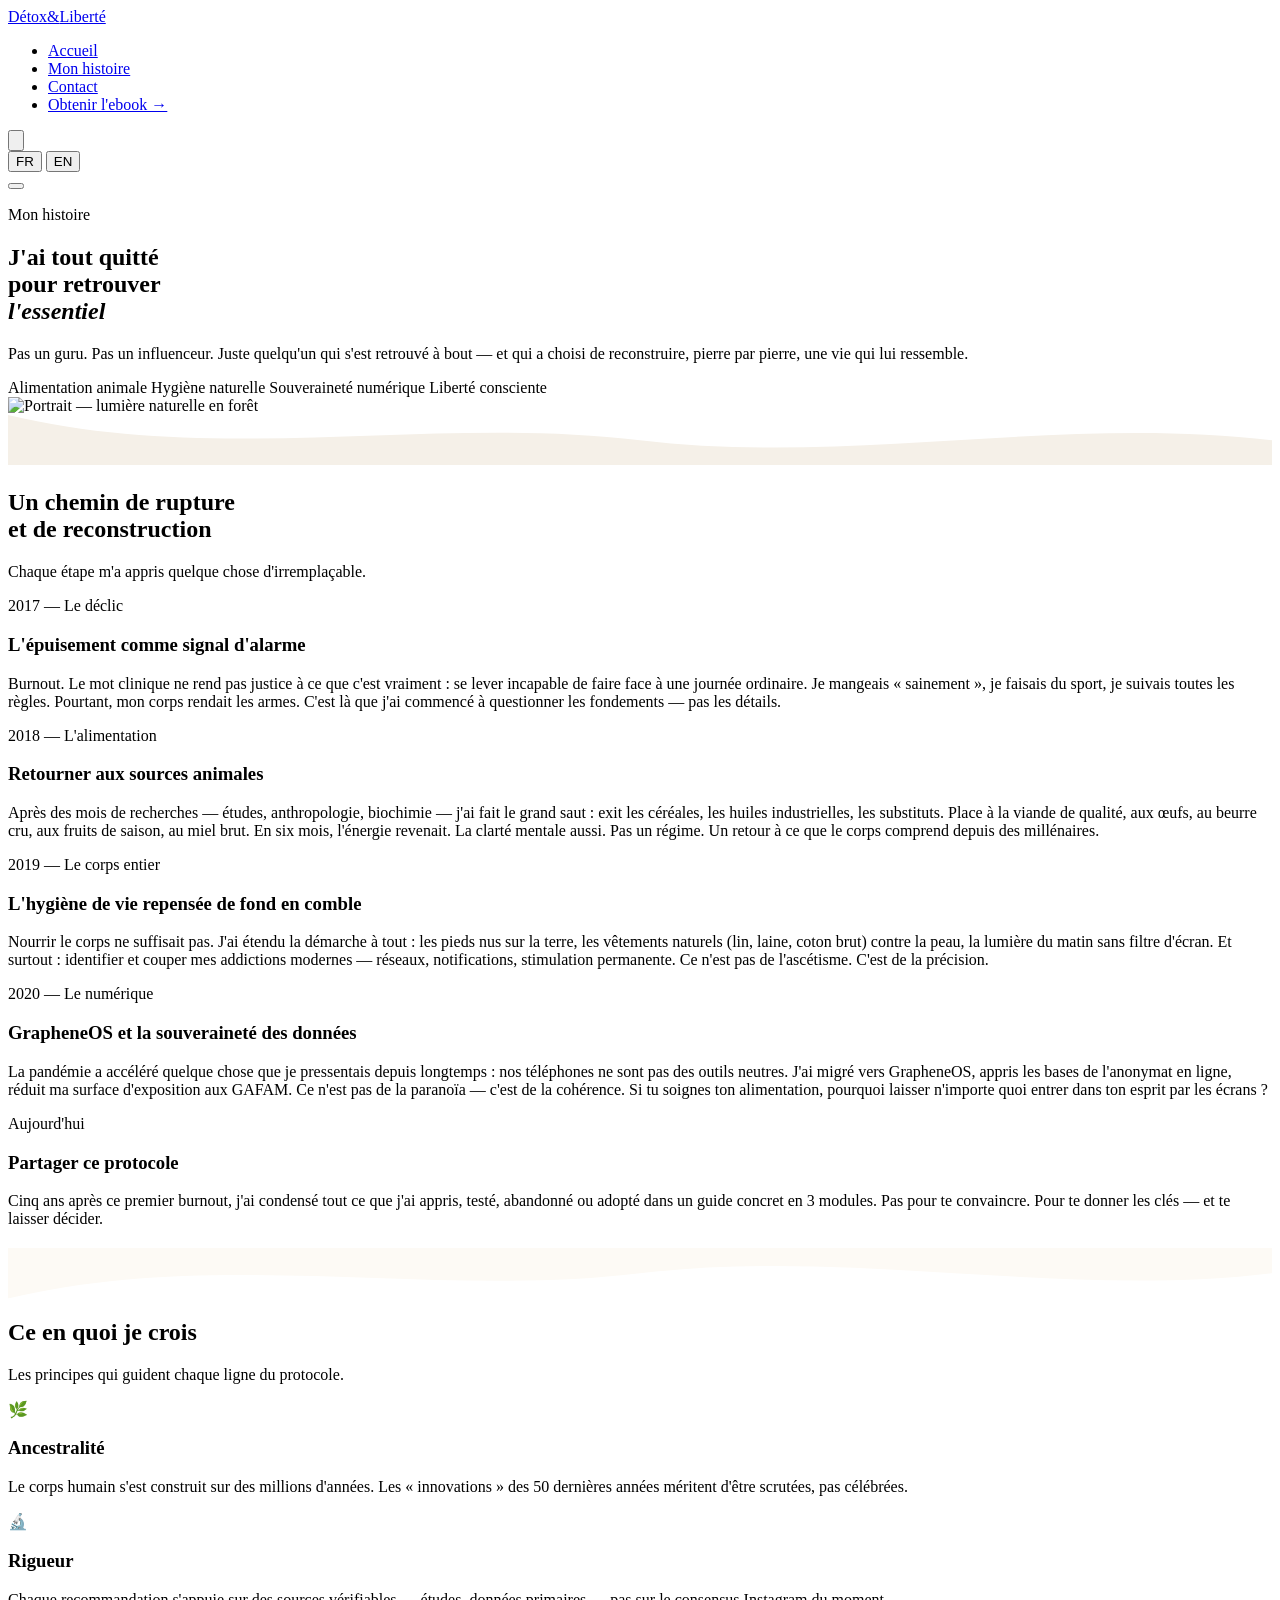
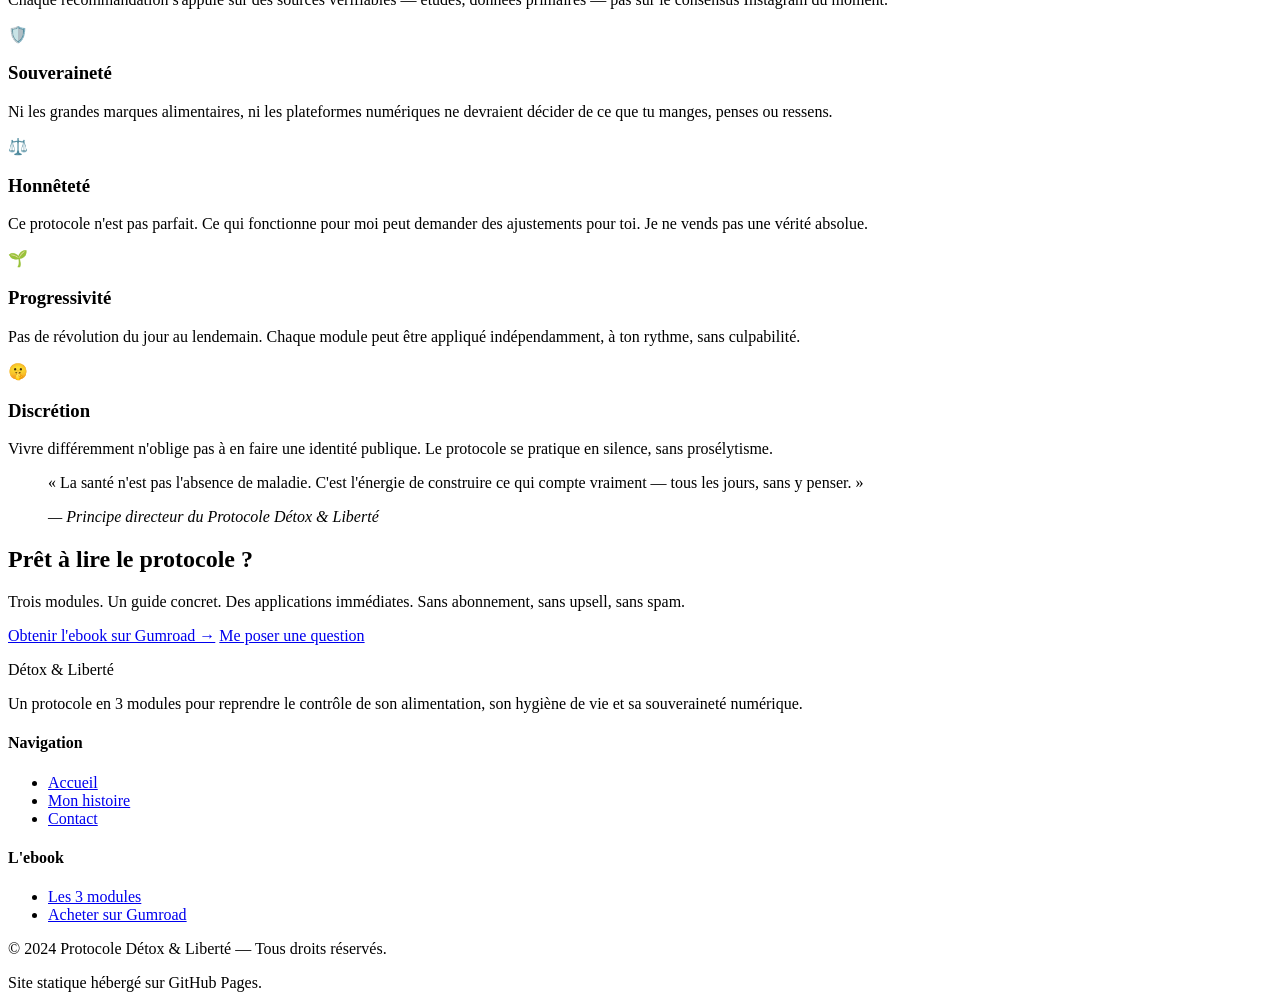
==== commit f788dca3: "Add files via upload" ====
--- a/about.html
+++ b/about.html
@@ -3,68 +3,265 @@
 <head>
   <meta charset="UTF-8" />
   <meta name="viewport" content="width=device-width, initial-scale=1.0" />
-  <meta name="description" content="L'histoire personnelle derrière le protocole Détox & Liberté." />
+  <meta name="description" content="Découvrez mon parcours — de l'épuisement moderne à la liberté naturelle." />
   <title>Mon histoire — Protocole Détox & Liberté</title>
-  <link rel="stylesheet" href="style.css" />
+  <link rel="stylesheet" href="css/style.css" />
+  <link rel="stylesheet" href="css/about.css" />
+  <!-- Prevent flash of wrong theme -->
+  <script>
+    (function(){
+      var t = localStorage.getItem('pdl-theme');
+      if (t) document.documentElement.setAttribute('data-theme', t);
+    })();
+  </script>
 </head>
 <body>
+
   <header>
     <nav class="nav" aria-label="Navigation principale">
       <div class="nav__inner">
+
         <a href="index.html" class="nav__logo">Détox<span>&</span>Liberté</a>
+
         <ul class="nav__links" role="list">
           <li><a href="index.html" data-fr="Accueil" data-en="Home">Accueil</a></li>
           <li><a href="about.html" class="active" data-fr="Mon histoire" data-en="My story">Mon histoire</a></li>
           <li><a href="contact.html" data-fr="Contact" data-en="Contact">Contact</a></li>
-          <li>
-            <a href="https://gumroad.com" class="nav__cta" target="_blank" rel="noopener"
-               data-fr="Obtenir l'ebook →" data-en="Get the ebook →">Obtenir l'ebook →</a>
-          </li>
+          <li><a href="https://gumroad.com" class="nav__cta" target="_blank" rel="noopener"
+                 data-fr="Obtenir l'ebook →" data-en="Get the ebook →">Obtenir l'ebook →</a></li>
         </ul>
+
         <div class="nav__controls">
-          <button class="theme-toggle" id="theme-toggle" aria-label="Passer en mode sombre">
+          <!-- Theme toggle -->
+          <button class="theme-toggle" id="theme-toggle"
+                  aria-label="Passer en mode sombre"
+                  data-fr-label="Passer en mode sombre" data-en-label="Switch to dark mode">
+            <!-- Soleil (affiché en light mode → clic = passer en dark) -->
             <svg class="icon-moon" viewBox="0 0 24 24" fill="none" stroke="currentColor" stroke-width="2" aria-hidden="true">
               <path d="M21 12.79A9 9 0 1 1 11.21 3 7 7 0 0 0 21 12.79z"/>
             </svg>
+            <!-- Lune (affiché en dark mode → clic = passer en light) -->
             <svg class="icon-sun" style="display:none" viewBox="0 0 24 24" fill="none" stroke="currentColor" stroke-width="2" aria-hidden="true">
               <circle cx="12" cy="12" r="5"/>
-              <line x1="12" y1="1"    x2="12" y2="3"/>
-              <line x1="12" y1="21"   x2="12" y2="23"/>
-              <line x1="4.22" y1="4.22"   x2="5.64" y2="5.64"/>
-              <line x1="18.36" y1="18.36" x2="19.78" y2="19.78"/>
-              <line x1="1"  y1="12" x2="3"  y2="12"/>
-              <line x1="21" y1="12" x2="23" y2="12"/>
-              <line x1="4.22"  y1="19.78" x2="5.64"  y2="18.36"/>
-              <line x1="18.36" y1="5.64"  x2="19.78" y2="4.22"/>
+              <line x1="12" y1="1" x2="12" y2="3"/><line x1="12" y1="21" x2="12" y2="23"/>
+              <line x1="4.22" y1="4.22" x2="5.64" y2="5.64"/><line x1="18.36" y1="18.36" x2="19.78" y2="19.78"/>
+              <line x1="1" y1="12" x2="3" y2="12"/><line x1="21" y1="12" x2="23" y2="12"/>
+              <line x1="4.22" y1="19.78" x2="5.64" y2="18.36"/><line x1="18.36" y1="5.64" x2="19.78" y2="4.22"/>
             </svg>
           </button>
+
+          <!-- Lang switcher -->
           <div class="lang-toggle" id="lang-toggle" role="group" aria-label="Langue / Language">
             <button data-lang="fr" class="active">FR</button>
             <button data-lang="en">EN</button>
           </div>
+
+          <!-- Burger -->
           <button class="nav__burger" aria-label="Ouvrir le menu" aria-expanded="false">
             <span></span><span></span><span></span>
           </button>
         </div>
+
       </div>
     </nav>
   </header>
+
   <main>
-    <section class="section" style="padding-top: calc(var(--nav-h) + 2rem);">
+
+    <!-- HERO -->
+    <section class="about-hero">
+      <div class="about-hero__inner">
+        <div class="about-hero__text">
+          <p class="about-hero__eyebrow" data-fr="Mon histoire" data-en="My story">Mon histoire</p>
+          <h1 class="about-hero__title">
+            <span data-fr="J'ai tout quitté<br>pour retrouver<br><em>l'essentiel</em>"
+                  data-en="I left everything<br>to rediscover<br><em>what matters</em>">
+              J'ai tout quitté<br>pour retrouver<br><em>l'essentiel</em>
+            </span>
+          </h1>
+          <p class="about-hero__intro"
+             data-fr="Pas un guru. Pas un influenceur. Juste quelqu'un qui s'est retrouvé à bout — et qui a choisi de reconstruire, pierre par pierre, une vie qui lui ressemble."
+             data-en="Not a guru. Not an influencer. Just someone who hit a wall — and chose to rebuild, piece by piece, a life that actually fits.">
+            Pas un guru. Pas un influenceur. Juste quelqu'un qui s'est retrouvé à bout — et qui a choisi de reconstruire, pierre par pierre, une vie qui lui ressemble.
+          </p>
+          <div class="about-hero__badges">
+            <span class="badge" data-fr="Alimentation animale" data-en="Animal-based diet">Alimentation animale</span>
+            <span class="badge" data-fr="Hygiène naturelle" data-en="Natural hygiene">Hygiène naturelle</span>
+            <span class="badge badge--terre" data-fr="Souveraineté numérique" data-en="Digital sovereignty">Souveraineté numérique</span>
+            <span class="badge badge--terre" data-fr="Liberté consciente" data-en="Conscious freedom">Liberté consciente</span>
+          </div>
+        </div>
+        <div class="about-hero__portrait-wrap">
+          <div class="about-hero__portrait-bg" aria-hidden="true"></div>
+          <img class="about-hero__portrait"
+               src="https://images.unsplash.com/photo-1542393545-10f5b85e14fc?w=680&q=80&fit=crop"
+               alt="Portrait — lumière naturelle en forêt" loading="eager" />
+        </div>
+      </div>
+    </section>
+
+    <div class="wave-divider" aria-hidden="true">
+      <svg viewBox="0 0 1200 48" preserveAspectRatio="none" xmlns="http://www.w3.org/2000/svg">
+        <path d="M0,0 C200,48 400,0 600,24 C800,48 1000,0 1200,24 L1200,48 L0,48 Z" fill="#F5F0E8"/>
+      </svg>
+    </div>
+
+    <!-- TIMELINE -->
+    <section class="section about-story">
       <div class="container">
-        <h1 data-fr="Mon histoire" data-en="My story">Mon histoire</h1>
-        <p data-fr="Voici l'histoire complète derrière le protocole." data-en="Here is the full story behind the protocol.">
-           Voici l'histoire complète derrière le protocole.
+        <div class="about-story__header">
+          <h2 data-fr="Un chemin de rupture<br>et de reconstruction" data-en="A path of breaking down<br>and rebuilding">Un chemin de rupture<br>et de reconstruction</h2>
+          <p data-fr="Chaque étape m'a appris quelque chose d'irremplaçable." data-en="Every step taught me something irreplaceable.">Chaque étape m'a appris quelque chose d'irremplaçable.</p>
+        </div>
+        <div class="timeline">
+
+          <article class="timeline__item">
+            <div class="timeline__dot"></div>
+            <p class="timeline__year" data-fr="2017 — Le déclic" data-en="2017 — The wake-up call">2017 — Le déclic</p>
+            <h3 class="timeline__title" data-fr="L'épuisement comme signal d'alarme" data-en="Exhaustion as a warning signal">L'épuisement comme signal d'alarme</h3>
+            <p class="timeline__text"
+               data-fr="Burnout. Le mot clinique ne rend pas justice à ce que c'est vraiment : se lever incapable de faire face à une journée ordinaire. Je mangeais « sainement », je faisais du sport, je suivais toutes les règles. Pourtant, mon corps rendait les armes. C'est là que j'ai commencé à questionner les fondements — pas les détails."
+               data-en="Burnout. The clinical word doesn't capture what it really is: waking up unable to face an ordinary day. I was eating 'healthily', exercising, following all the rules. Yet my body was giving up. That's when I started questioning the foundations — not the details.">
+              Burnout. Le mot clinique ne rend pas justice à ce que c'est vraiment : se lever incapable de faire face à une journée ordinaire. Je mangeais « sainement », je faisais du sport, je suivais toutes les règles. Pourtant, mon corps rendait les armes. C'est là que j'ai commencé à questionner les fondements — pas les détails.
+            </p>
+          </article>
+
+          <article class="timeline__item">
+            <div class="timeline__dot"></div>
+            <p class="timeline__year" data-fr="2018 — L'alimentation" data-en="2018 — Food">2018 — L'alimentation</p>
+            <h3 class="timeline__title" data-fr="Retourner aux sources animales" data-en="Back to animal-based eating">Retourner aux sources animales</h3>
+            <p class="timeline__text"
+               data-fr="Après des mois de recherches — études, anthropologie, biochimie — j'ai fait le grand saut : exit les céréales, les huiles industrielles, les substituts. Place à la viande de qualité, aux œufs, au beurre cru, aux fruits de saison, au miel brut. En six mois, l'énergie revenait. La clarté mentale aussi. Pas un régime. Un retour à ce que le corps comprend depuis des millénaires."
+               data-en="After months of research — studies, anthropology, biochemistry — I took the plunge: out went grains, industrial oils, and substitutes. In came quality meat, eggs, raw butter, seasonal fruit, and raw honey. Within six months, energy returned. Mental clarity too. Not a diet. A return to what the body has understood for millennia.">
+              Après des mois de recherches — études, anthropologie, biochimie — j'ai fait le grand saut : exit les céréales, les huiles industrielles, les substituts. Place à la viande de qualité, aux œufs, au beurre cru, aux fruits de saison, au miel brut. En six mois, l'énergie revenait. La clarté mentale aussi. Pas un régime. Un retour à ce que le corps comprend depuis des millénaires.
+            </p>
+          </article>
+
+          <article class="timeline__item">
+            <div class="timeline__dot"></div>
+            <p class="timeline__year" data-fr="2019 — Le corps entier" data-en="2019 — The whole body">2019 — Le corps entier</p>
+            <h3 class="timeline__title" data-fr="L'hygiène de vie repensée de fond en comble" data-en="Lifestyle hygiene redesigned from scratch">L'hygiène de vie repensée de fond en comble</h3>
+            <p class="timeline__text"
+               data-fr="Nourrir le corps ne suffisait pas. J'ai étendu la démarche à tout : les pieds nus sur la terre, les vêtements naturels (lin, laine, coton brut) contre la peau, la lumière du matin sans filtre d'écran. Et surtout : identifier et couper mes addictions modernes — réseaux, notifications, stimulation permanente. Ce n'est pas de l'ascétisme. C'est de la précision."
+               data-en="Feeding the body wasn't enough. I extended the approach to everything: bare feet on the earth, natural fabrics (linen, wool, raw cotton) against the skin, morning light without a screen filter. And above all: identifying and cutting my modern addictions — social media, notifications, constant stimulation. This isn't asceticism. It's precision.">
+              Nourrir le corps ne suffisait pas. J'ai étendu la démarche à tout : les pieds nus sur la terre, les vêtements naturels (lin, laine, coton brut) contre la peau, la lumière du matin sans filtre d'écran. Et surtout : identifier et couper mes addictions modernes — réseaux, notifications, stimulation permanente. Ce n'est pas de l'ascétisme. C'est de la précision.
+            </p>
+          </article>
+
+          <article class="timeline__item">
+            <div class="timeline__dot"></div>
+            <p class="timeline__year" data-fr="2020 — Le numérique" data-en="2020 — The digital">2020 — Le numérique</p>
+            <h3 class="timeline__title" data-fr="GrapheneOS et la souveraineté des données" data-en="GrapheneOS and data sovereignty">GrapheneOS et la souveraineté des données</h3>
+            <p class="timeline__text"
+               data-fr="La pandémie a accéléré quelque chose que je pressentais depuis longtemps : nos téléphones ne sont pas des outils neutres. J'ai migré vers GrapheneOS, appris les bases de l'anonymat en ligne, réduit ma surface d'exposition aux GAFAM. Ce n'est pas de la paranoïa — c'est de la cohérence. Si tu soignes ton alimentation, pourquoi laisser n'importe quoi entrer dans ton esprit par les écrans ?"
+               data-en="The pandemic accelerated something I'd sensed for a long time: our phones are not neutral tools. I migrated to GrapheneOS, learned the basics of online anonymity, and reduced my exposure to Big Tech. This isn't paranoia — it's consistency. If you care about what you eat, why let anything into your mind through screens?">
+              La pandémie a accéléré quelque chose que je pressentais depuis longtemps : nos téléphones ne sont pas des outils neutres. J'ai migré vers GrapheneOS, appris les bases de l'anonymat en ligne, réduit ma surface d'exposition aux GAFAM. Ce n'est pas de la paranoïa — c'est de la cohérence. Si tu soignes ton alimentation, pourquoi laisser n'importe quoi entrer dans ton esprit par les écrans ?
+            </p>
+          </article>
+
+          <article class="timeline__item">
+            <div class="timeline__dot timeline__dot--filled"></div>
+            <p class="timeline__year" data-fr="Aujourd'hui" data-en="Today">Aujourd'hui</p>
+            <h3 class="timeline__title" data-fr="Partager ce protocole" data-en="Sharing the protocol">Partager ce protocole</h3>
+            <p class="timeline__text"
+               data-fr="Cinq ans après ce premier burnout, j'ai condensé tout ce que j'ai appris, testé, abandonné ou adopté dans un guide concret en 3 modules. Pas pour te convaincre. Pour te donner les clés — et te laisser décider."
+               data-en="Five years after that first burnout, I've condensed everything I've learned, tested, dropped or adopted into a concrete 3-module guide. Not to convince you. To give you the keys — and let you decide.">
+              Cinq ans après ce premier burnout, j'ai condensé tout ce que j'ai appris, testé, abandonné ou adopté dans un guide concret en 3 modules. Pas pour te convaincre. Pour te donner les clés — et te laisser décider.
+            </p>
+          </article>
+
+        </div>
+      </div>
+    </section>
+
+    <div class="wave-divider" aria-hidden="true" style="transform:scaleY(-1)">
+      <svg viewBox="0 0 1200 48" preserveAspectRatio="none" xmlns="http://www.w3.org/2000/svg">
+        <path d="M0,0 C200,48 400,0 600,24 C800,48 1000,0 1200,24 L1200,48 L0,48 Z" fill="#FDFAF5"/>
+      </svg>
+    </div>
+
+    <!-- VALEURS -->
+    <section class="section about-values">
+      <div class="container">
+        <div class="about-values__header">
+          <h2 data-fr="Ce en quoi je crois" data-en="What I believe in">Ce en quoi je crois</h2>
+          <p data-fr="Les principes qui guident chaque ligne du protocole." data-en="The principles behind every line of the protocol.">Les principes qui guident chaque ligne du protocole.</p>
+        </div>
+        <div class="values-grid">
+          <article class="value-card">
+            <span class="value-card__icon" aria-hidden="true">🌿</span>
+            <h3 class="value-card__title" data-fr="Ancestralité" data-en="Ancestral roots">Ancestralité</h3>
+            <p class="value-card__text" data-fr="Le corps humain s'est construit sur des millions d'années. Les « innovations » des 50 dernières années méritent d'être scrutées, pas célébrées." data-en="The human body was built over millions of years. The 'innovations' of the last 50 deserve scrutiny, not celebration.">Le corps humain s'est construit sur des millions d'années. Les « innovations » des 50 dernières années méritent d'être scrutées, pas célébrées.</p>
+          </article>
+          <article class="value-card">
+            <span class="value-card__icon" aria-hidden="true">🔬</span>
+            <h3 class="value-card__title" data-fr="Rigueur" data-en="Rigour">Rigueur</h3>
+            <p class="value-card__text" data-fr="Chaque recommandation s'appuie sur des sources vérifiables — études, données primaires — pas sur le consensus Instagram du moment." data-en="Every recommendation is backed by verifiable sources — studies, primary data — not the current Instagram consensus.">Chaque recommandation s'appuie sur des sources vérifiables — études, données primaires — pas sur le consensus Instagram du moment.</p>
+          </article>
+          <article class="value-card">
+            <span class="value-card__icon" aria-hidden="true">🛡️</span>
+            <h3 class="value-card__title" data-fr="Souveraineté" data-en="Sovereignty">Souveraineté</h3>
+            <p class="value-card__text" data-fr="Ni les grandes marques alimentaires, ni les plateformes numériques ne devraient décider de ce que tu manges, penses ou ressens." data-en="Neither food corporations nor digital platforms should decide what you eat, think, or feel.">Ni les grandes marques alimentaires, ni les plateformes numériques ne devraient décider de ce que tu manges, penses ou ressens.</p>
+          </article>
+          <article class="value-card">
+            <span class="value-card__icon" aria-hidden="true">⚖️</span>
+            <h3 class="value-card__title" data-fr="Honnêteté" data-en="Honesty">Honnêteté</h3>
+            <p class="value-card__text" data-fr="Ce protocole n'est pas parfait. Ce qui fonctionne pour moi peut demander des ajustements pour toi. Je ne vends pas une vérité absolue." data-en="This protocol isn't perfect. What works for me may need adjustment for you. I'm not selling absolute truth.">Ce protocole n'est pas parfait. Ce qui fonctionne pour moi peut demander des ajustements pour toi. Je ne vends pas une vérité absolue.</p>
+          </article>
+          <article class="value-card">
+            <span class="value-card__icon" aria-hidden="true">🌱</span>
+            <h3 class="value-card__title" data-fr="Progressivité" data-en="Gradualness">Progressivité</h3>
+            <p class="value-card__text" data-fr="Pas de révolution du jour au lendemain. Chaque module peut être appliqué indépendamment, à ton rythme, sans culpabilité." data-en="No overnight revolution. Each module can be applied independently, at your own pace, without guilt.">Pas de révolution du jour au lendemain. Chaque module peut être appliqué indépendamment, à ton rythme, sans culpabilité.</p>
+          </article>
+          <article class="value-card">
+            <span class="value-card__icon" aria-hidden="true">🤫</span>
+            <h3 class="value-card__title" data-fr="Discrétion" data-en="Discretion">Discrétion</h3>
+            <p class="value-card__text" data-fr="Vivre différemment n'oblige pas à en faire une identité publique. Le protocole se pratique en silence, sans prosélytisme." data-en="Living differently doesn't require making it a public identity. The protocol is practised quietly, without proselytising.">Vivre différemment n'oblige pas à en faire une identité publique. Le protocole se pratique en silence, sans prosélytisme.</p>
+          </article>
+        </div>
+      </div>
+    </section>
+
+    <!-- CITATION -->
+    <section class="about-quote" aria-label="Citation">
+      <blockquote>
+        <p data-fr="« La santé n'est pas l'absence de maladie. C'est l'énergie de construire ce qui compte vraiment — tous les jours, sans y penser. »"
+           data-en="&ldquo;Health is not the absence of disease. It is the energy to build what truly matters — every day, without having to think about it.&rdquo;">
+          « La santé n'est pas l'absence de maladie. C'est l'énergie de construire ce qui compte vraiment — tous les jours, sans y penser. »
         </p>
-        <a href="index.html" class="btn btn--secondary">← Retour à l'accueil</a>
-      </div>
-    </section>
+        <cite data-fr="— Principe directeur du Protocole Détox &amp; Liberté"
+              data-en="— Guiding principle of the Détox &amp; Liberté Protocol">
+          — Principe directeur du Protocole Détox &amp; Liberté
+        </cite>
+      </blockquote>
+    </section>
+
+    <!-- CTA -->
+    <section class="section about-cta">
+      <div class="container">
+        <h2 data-fr="Prêt à lire le protocole&nbsp;?" data-en="Ready to read the protocol?">Prêt à lire le protocole&nbsp;?</h2>
+        <p data-fr="Trois modules. Un guide concret. Des applications immédiates. Sans abonnement, sans upsell, sans spam."
+           data-en="Three modules. A concrete guide. Immediate applications. No subscription, no upsell, no spam.">
+          Trois modules. Un guide concret. Des applications immédiates. Sans abonnement, sans upsell, sans spam.
+        </p>
+        <div class="about-cta__btns">
+          <a href="https://gumroad.com" class="btn btn--primary" target="_blank" rel="noopener"
+             data-fr="Obtenir l'ebook sur Gumroad →" data-en="Get the ebook on Gumroad →">Obtenir l'ebook sur Gumroad →</a>
+          <a href="contact.html" class="btn btn--secondary"
+             data-fr="Me poser une question" data-en="Ask me a question">Me poser une question</a>
+        </div>
+      </div>
+    </section>
+
   </main>
+
   <footer class="footer" aria-label="Pied de page">
     <div class="footer__inner">
       <div>
         <p class="footer__logo">Détox &amp; Liberté</p>
-        <p class="footer__tagline" data-fr="Un protocole en 3 modules pour reprendre le contrôle de son alimentation, son hygiène de vie et sa souveraineté numérique." data-en="A 3-module protocol to take back control of your diet, lifestyle, and digital sovereignty.">
+        <p class="footer__tagline"
+           data-fr="Un protocole en 3 modules pour reprendre le contrôle de son alimentation, son hygiène de vie et sa souveraineté numérique."
+           data-en="A 3-module protocol to take back control of your diet, lifestyle, and digital sovereignty.">
           Un protocole en 3 modules pour reprendre le contrôle de son alimentation, son hygiène de vie et sa souveraineté numérique.
         </p>
       </div>
@@ -76,38 +273,24 @@
           <li><a href="contact.html" data-fr="Contact" data-en="Contact">Contact</a></li>
         </ul>
       </div>
+      <div class="footer__col">
+        <h4 data-fr="L'ebook" data-en="The ebook">L'ebook</h4>
+        <ul>
+          <li><a href="index.html#modules" data-fr="Les 3 modules" data-en="The 3 modules">Les 3 modules</a></li>
+          <li><a href="https://gumroad.com" target="_blank" rel="noopener"
+                 data-fr="Acheter sur Gumroad" data-en="Buy on Gumroad">Acheter sur Gumroad</a></li>
+        </ul>
+      </div>
     </div>
     <div class="footer__bottom">
-      <p data-fr="© 2024 Protocole Détox &amp; Liberté — Tous droits réservés." data-en="© 2024 Protocole Détox &amp; Liberté — All rights reserved.">
+      <p data-fr="© 2024 Protocole Détox &amp; Liberté — Tous droits réservés."
+         data-en="© 2024 Protocole Détox &amp; Liberté — All rights reserved.">
         © 2024 Protocole Détox &amp; Liberté — Tous droits réservés.
       </p>
+      <p data-fr="Site statique hébergé sur GitHub Pages." data-en="Static site hosted on GitHub Pages.">Site statique hébergé sur GitHub Pages.</p>
     </div>
   </footer>
-  <script>
-    // Copier ici TOUT le script contenu dans l'index.html entre <script> et </script> pour le thème, la langue et le burger
-    // Version raccourcie pour la page histoire :
-    (function(){
-      var t = localStorage.getItem('pdl-theme');
-      if (t) document.documentElement.setAttribute('data-theme', t);
-    })();
-  </script>
-  <script>
-    const themeToggle = document.getElementById('theme-toggle');
-    const html = document.documentElement;
-    function initTheme() { const savedTheme = localStorage.getItem('pdl-theme') || 'light'; html.setAttribute('data-theme', savedTheme); updateThemeIcon(savedTheme); }
-    function updateThemeIcon(theme) { const iconMoon = themeToggle.querySelector('.icon-moon'); const iconSun = themeToggle.querySelector('.icon-sun'); if (theme === 'dark') { iconMoon.style.display = 'none'; iconSun.style.display = 'block'; themeToggle.setAttribute('aria-label', 'Passer en mode clair'); } else { iconMoon.style.display = 'block'; iconSun.style.display = 'none'; themeToggle.setAttribute('aria-label', 'Passer en mode sombre'); } }
-    themeToggle.addEventListener('click', () => { const currentTheme = html.getAttribute('data-theme'); const newTheme = currentTheme === 'dark' ? 'light' : 'dark'; html.setAttribute('data-theme', newTheme); localStorage.setItem('pdl-theme', newTheme); updateThemeIcon(newTheme); });
-    initTheme();
-    // Langue
-    const langToggle = document.getElementById('lang-toggle'); const langButtons = langToggle.querySelectorAll('button');
-    function setLanguage(lang) { localStorage.setItem('pdl-lang', lang); html.setAttribute('lang', lang); langButtons.forEach(btn => { btn.classList.toggle('active', btn.dataset.lang === lang); }); document.querySelectorAll('[data-fr][data-en]').forEach(el => { const text = el.dataset[lang]; if (text) { if (el.tagName === 'INPUT' || el.tagName === 'BUTTON' || el.tagName === 'OPTION') { el.value = text; } el.innerHTML = text; } }); document.querySelectorAll(`[data-${lang}-label]`).forEach(el => { el.setAttribute('aria-label', el.dataset[`${lang}Label`]); }); }
-    langButtons.forEach(btn => { btn.addEventListener('click', () => { setLanguage(btn.dataset.lang); }); }); const savedLang = localStorage.getItem('pdl-lang') || 'fr'; setLanguage(savedLang);
-    // Burger
-    const navBurger = document.querySelector('.nav__burger'); const navLinks = document.querySelector('.nav__links');
-    navBurger.addEventListener('click', () => { const isExpanded = navBurger.getAttribute('aria-expanded') === 'true'; navBurger.setAttribute('aria-expanded', !isExpanded); navLinks.classList.toggle('active'); });
-    navLinks.querySelectorAll('a').forEach(link => { link.addEventListener('click', () => { navBurger.setAttribute('aria-expanded', 'false'); navLinks.classList.remove('active'); }); });
-    updateActiveLink();
-    function updateActiveLink() { const currentPage = window.location.pathname.split('/').pop() || 'index.html'; document.querySelectorAll('.nav__links a').forEach(link => { const href = link.getAttribute('href'); link.classList.toggle('active', href === currentPage || (currentPage === '' && href === 'index.html')); }); }
-  </script>
+
+  <script src="js/main.js"></script>
 </body>
 </html>
